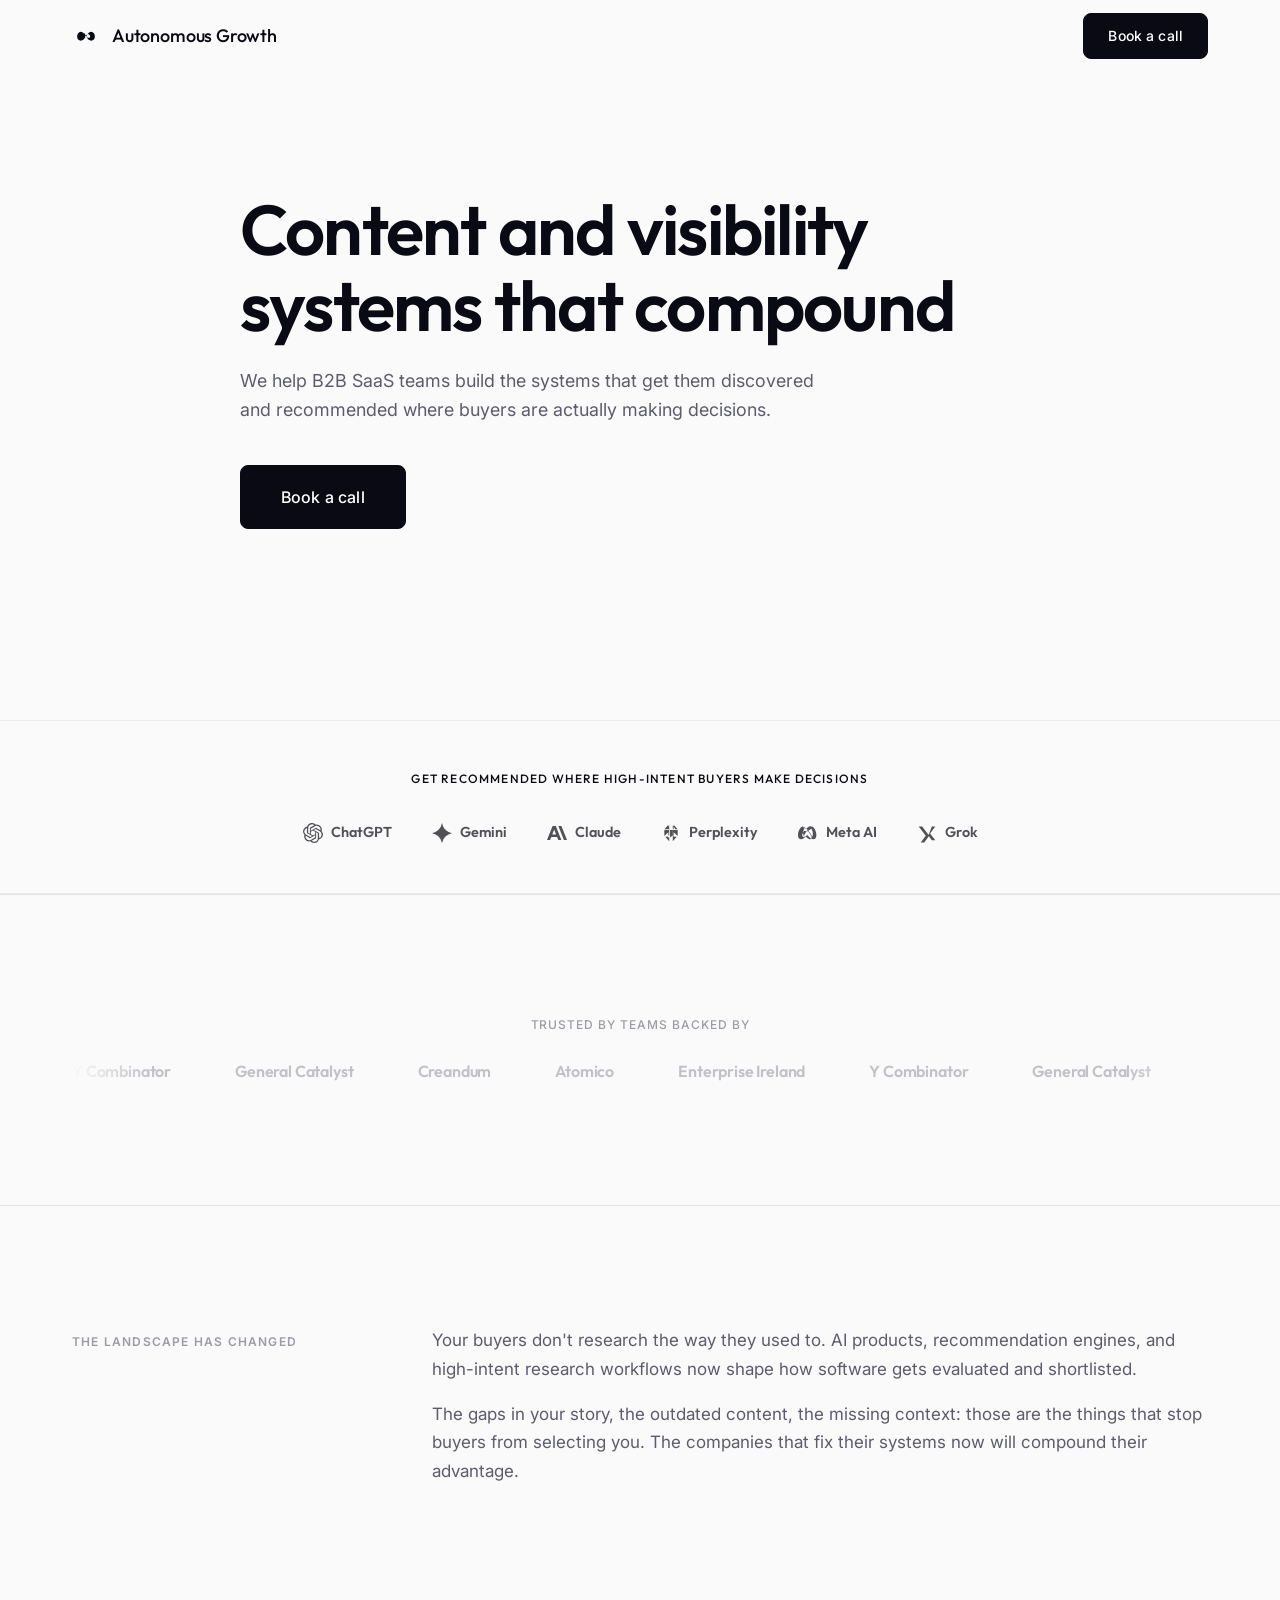
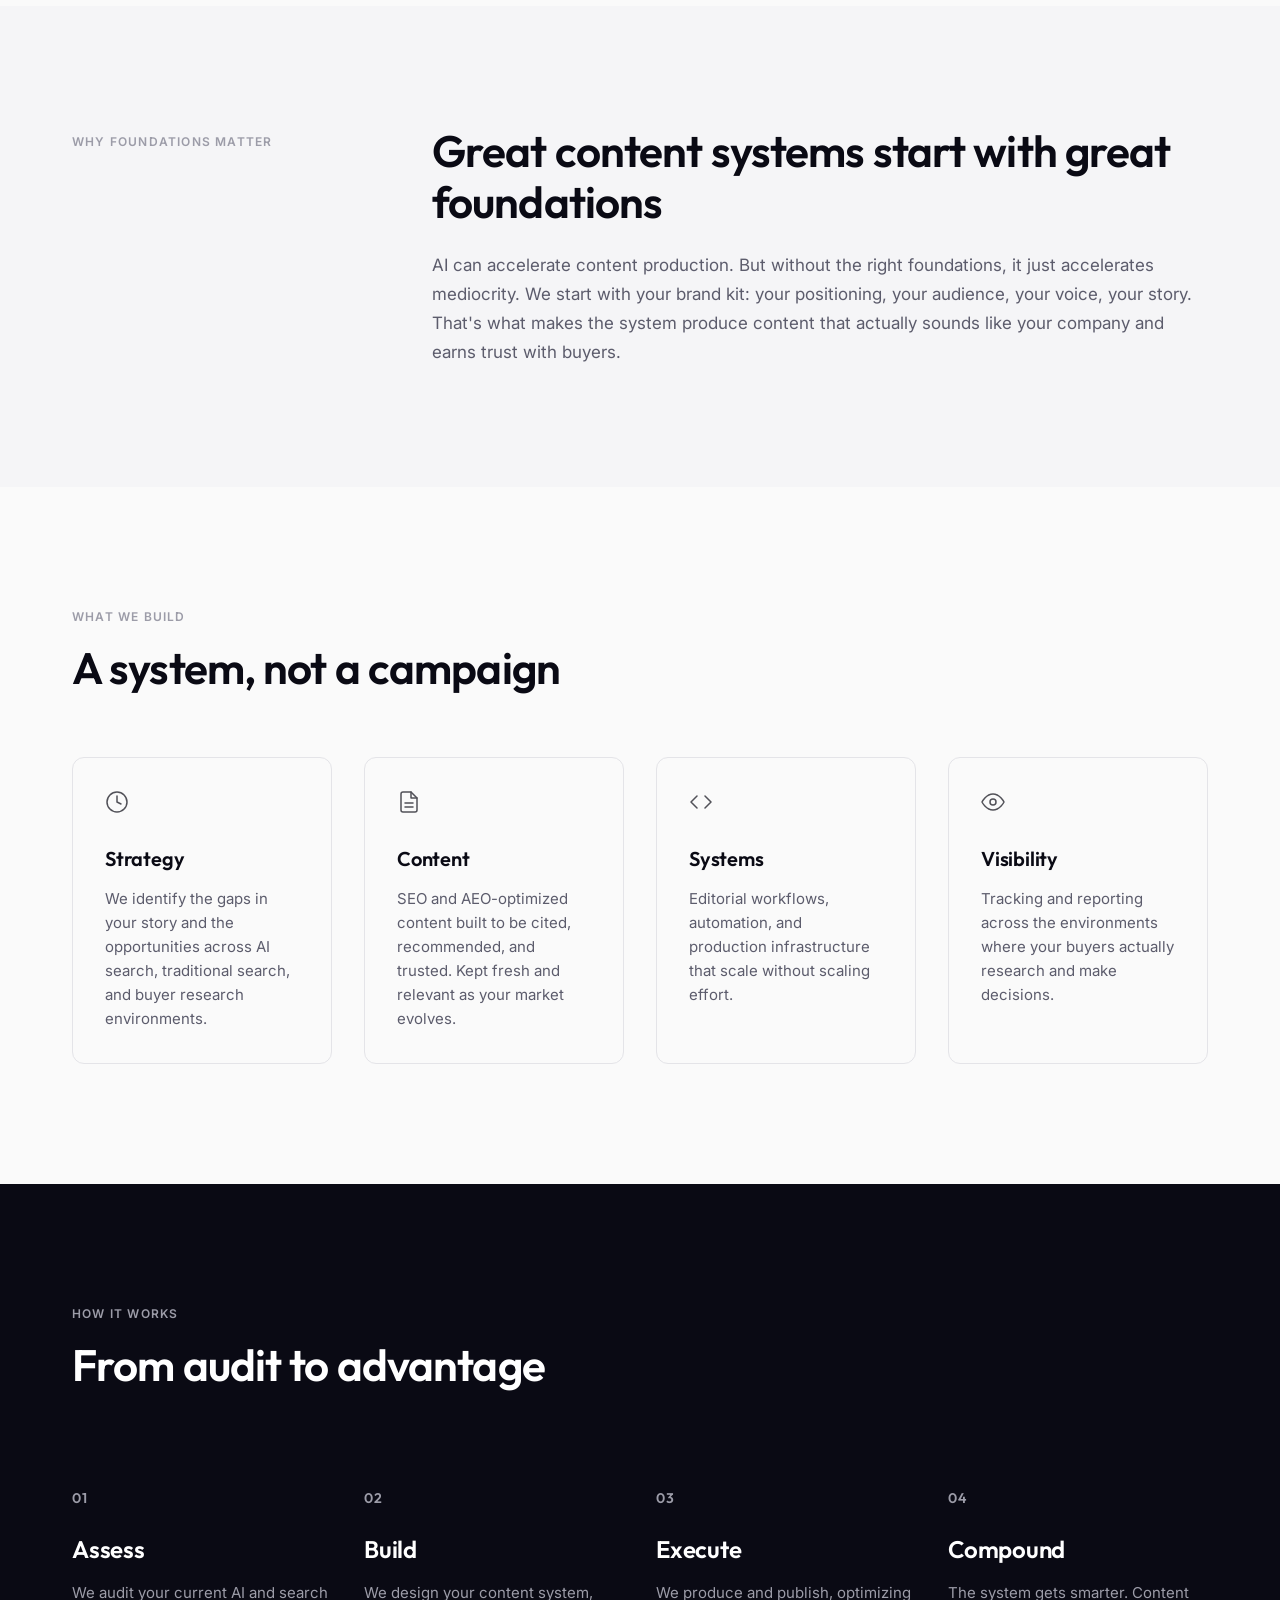
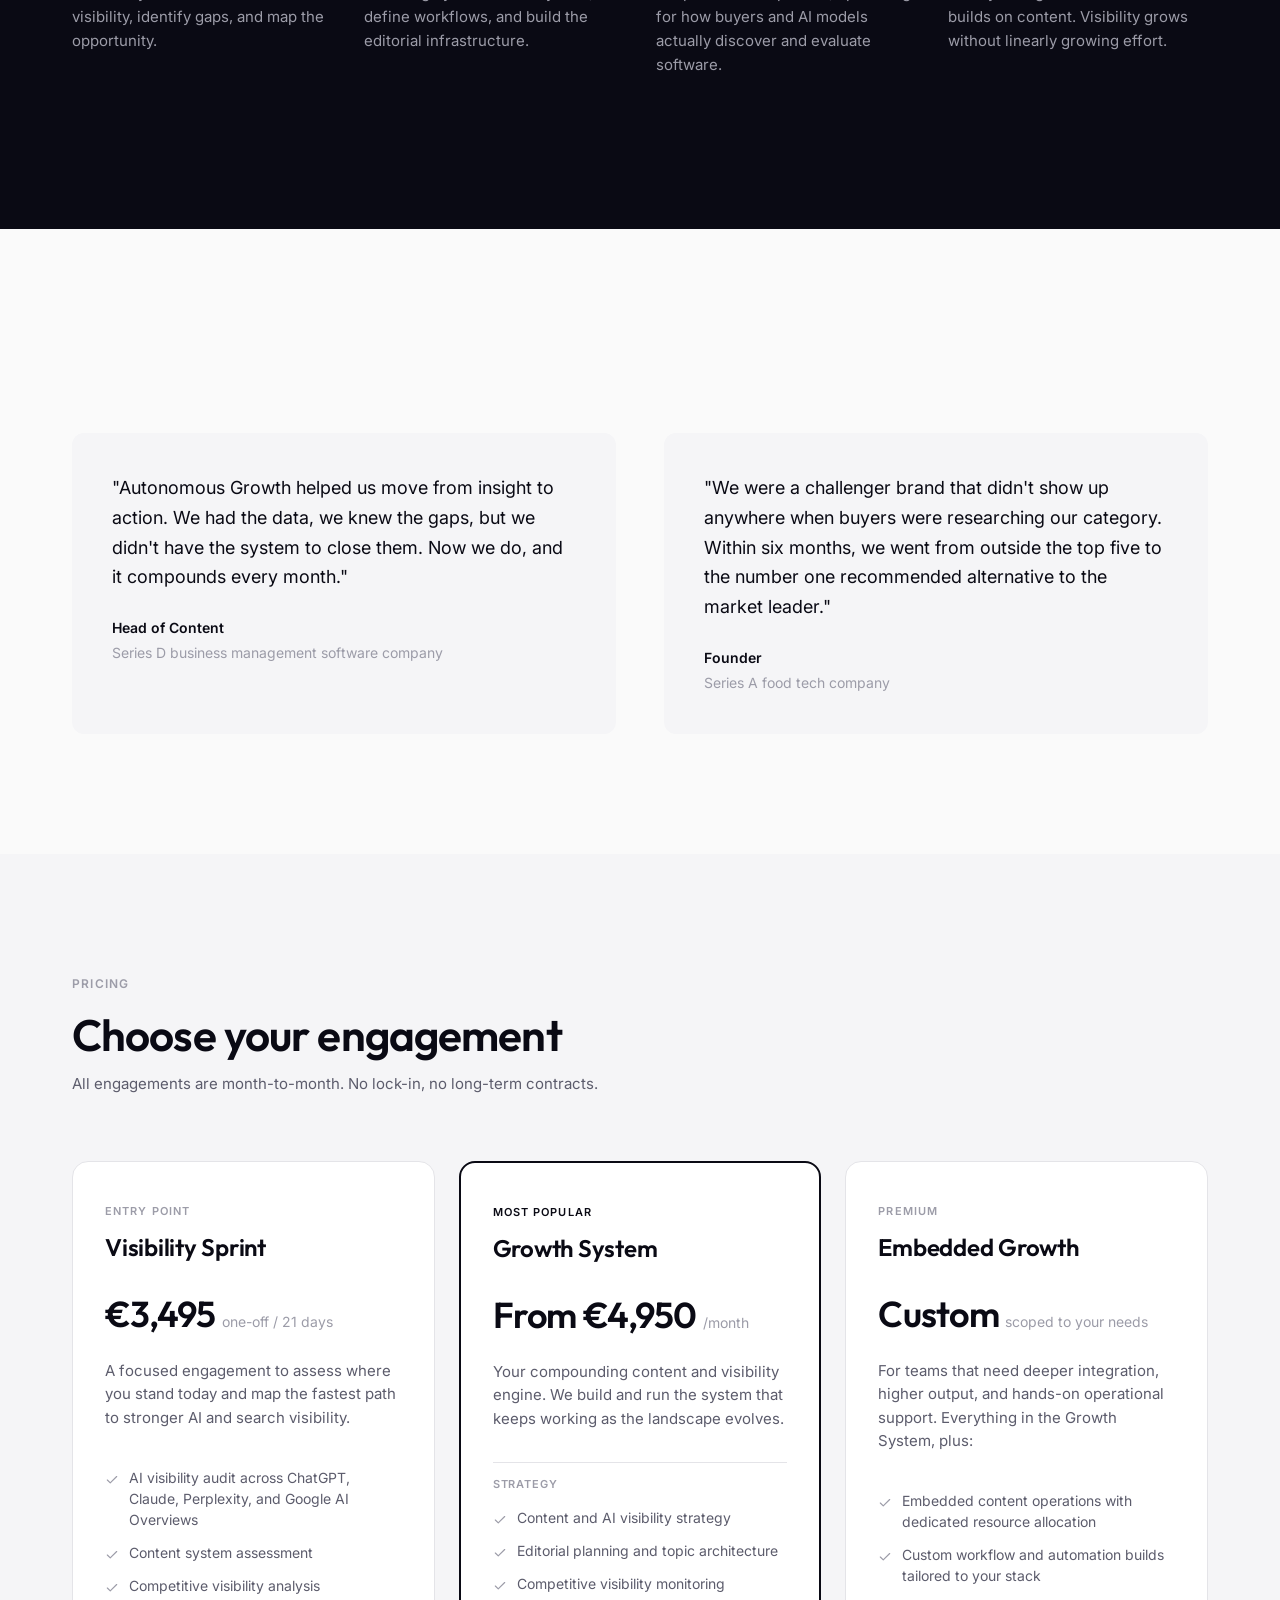
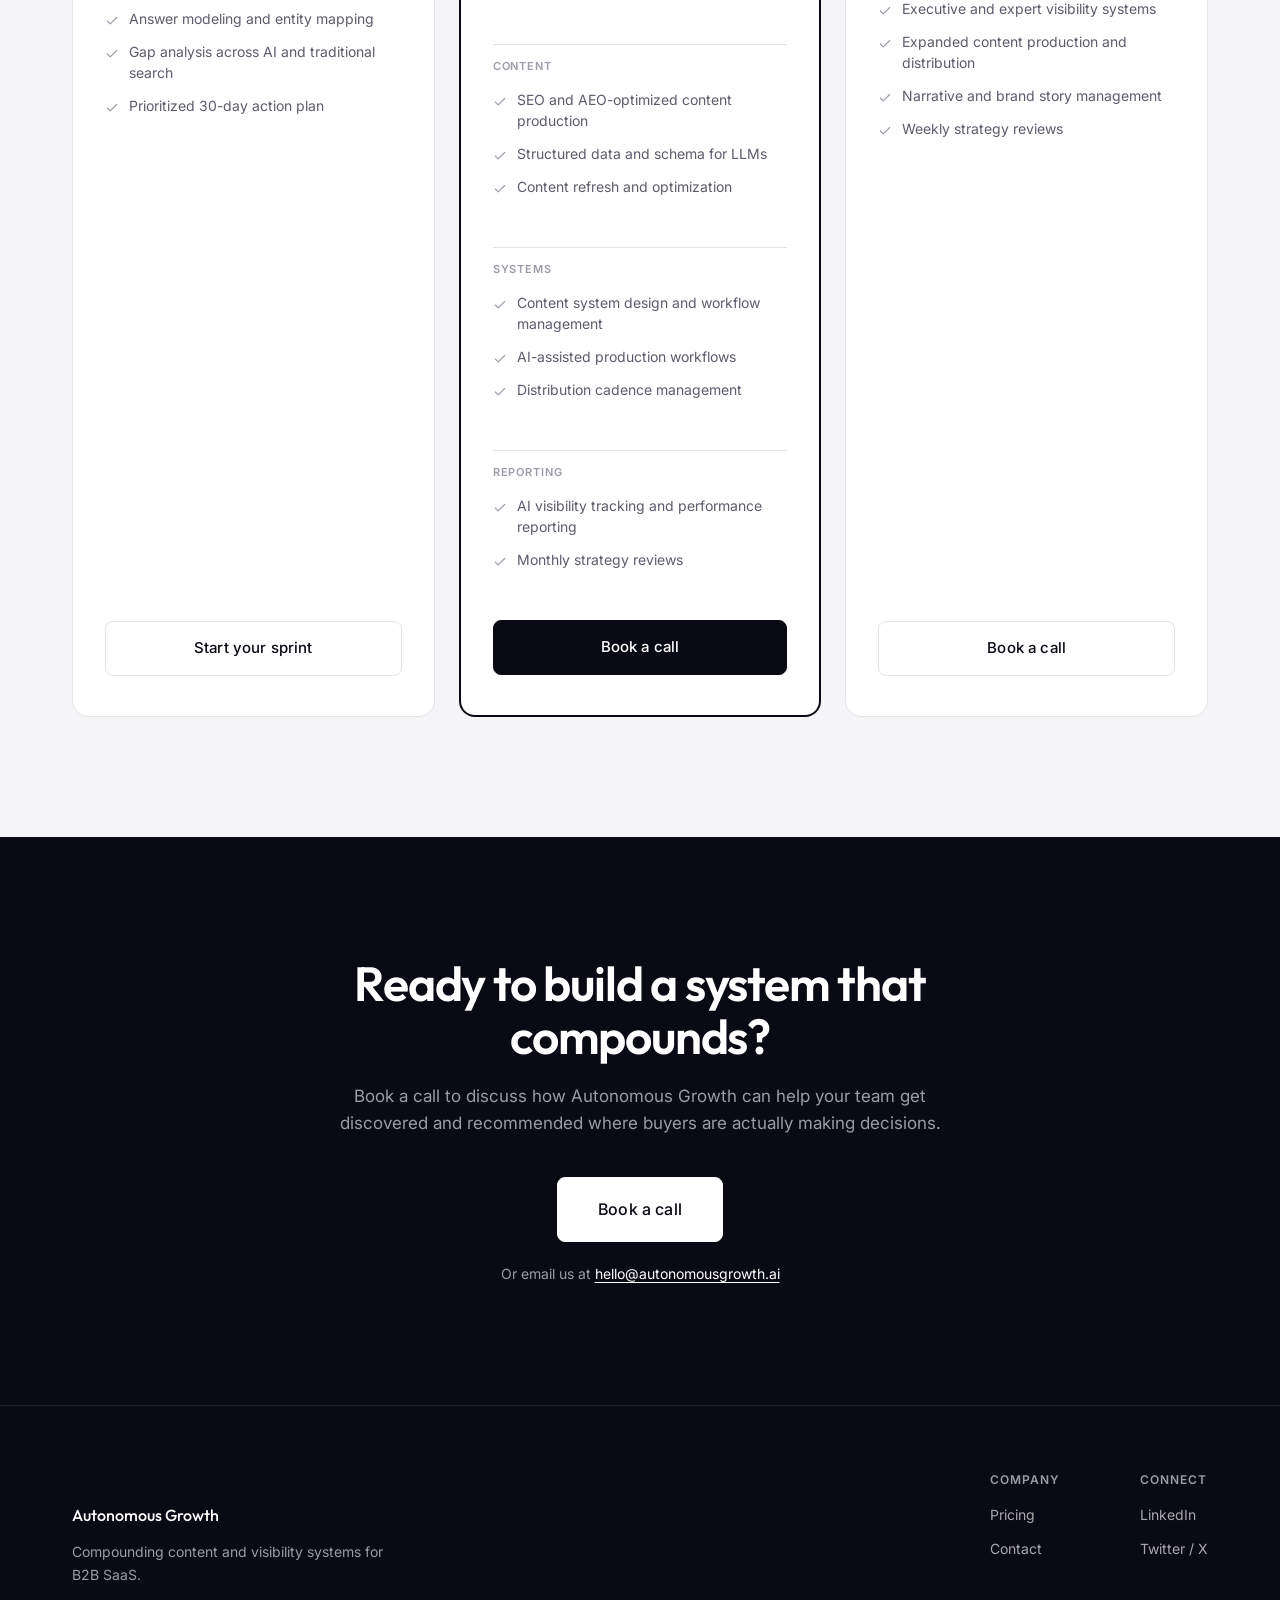
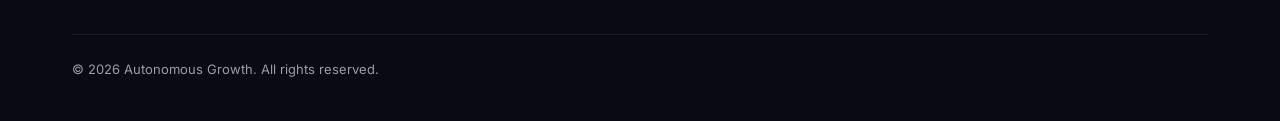
==== index.html @ d8bf5534 "Add AI platforms section with inline SVG icons" ====
<!DOCTYPE html>
<html lang="en">
<head>
  <meta charset="UTF-8">
  <meta name="viewport" content="width=device-width, initial-scale=1.0">
  <title>Autonomous Growth | Content and visibility systems for B2B SaaS</title>
  <meta name="description" content="We build compounding content and visibility systems that help B2B SaaS companies get discovered and recommended where buyers are actually making decisions.">
  <meta property="og:title" content="Autonomous Growth | Content and visibility systems for B2B SaaS">
  <meta property="og:description" content="Compounding content and visibility systems that help B2B SaaS companies get discovered and recommended where buyers are actually making decisions.">
  <meta property="og:type" content="website">
  <meta property="og:url" content="https://autonomousgrowth.ai">
  <meta property="og:image" content="https://autonomousgrowth.ai/og-image.png">
  <meta property="og:image:width" content="1200">
  <meta property="og:image:height" content="630">
  <meta name="twitter:card" content="summary_large_image">
  <meta name="twitter:title" content="Autonomous Growth | Content and visibility systems for B2B SaaS">
  <meta name="twitter:description" content="Compounding content and visibility systems that help B2B SaaS companies get discovered and recommended where buyers are actually making decisions.">
  <meta name="twitter:image" content="https://autonomousgrowth.ai/og-image.png">
  <link rel="icon" href="/favicon.ico" sizes="32x32">
  <link rel="icon" href="/favicon-32.png" type="image/png" sizes="32x32">
  <link rel="icon" href="/favicon.svg" type="image/svg+xml">
  <link rel="apple-touch-icon" href="/apple-touch-icon.png">
  <link rel="manifest" href="/site.webmanifest">
  <meta name="theme-color" content="#0a0a14">
  <link rel="preconnect" href="https://fonts.googleapis.com">
  <link rel="preconnect" href="https://fonts.gstatic.com" crossorigin>
  <link href="https://fonts.googleapis.com/css2?family=Inter:wght@300;400;500;600&family=Outfit:wght@400;500;600;700&display=swap" rel="stylesheet">
  <link rel="stylesheet" href="css/styles.css">
</head>
<body>

  <!-- NAV -->
  <nav class="nav" id="nav">
    <div class="nav-inner">
      <a href="#" class="nav-logo">
        <img src="assets/ag-monogram.svg" alt="AG" class="nav-logo-mark">
        <span class="nav-logo-text">Autonomous Growth</span>
      </a>
      <a href="#book-a-call" class="btn btn-sm">Book a call</a>
    </div>
  </nav>

  <!-- HERO -->
  <section class="section hero">
    <div class="container">
      <div class="hero-content">
        <h1 class="hero-headline">Content and visibility systems that compound</h1>
        <p class="hero-sub">We help B2B SaaS teams build the systems that get them discovered and recommended where buyers are actually making decisions.</p>
        <a href="#book-a-call" class="btn btn-lg">Book a call</a>
      </div>
    </div>
  </section>

  <!-- AI PLATFORMS -->
  <section class="section ai-platforms">
    <div class="container">
      <p class="ai-platforms-label">Get recommended where high-intent buyers make decisions</p>
      <div class="ai-platforms-grid">
        <div class="ai-platform-item">
          <svg class="ai-platform-icon" viewBox="0 0 24 24" fill="currentColor"><path d="M22.282 9.821a5.985 5.985 0 0 0-.516-4.91 6.046 6.046 0 0 0-6.51-2.9A6.065 6.065 0 0 0 4.981 4.18a5.985 5.985 0 0 0-3.998 2.9 6.046 6.046 0 0 0 .743 7.097 5.98 5.98 0 0 0 .51 4.911 6.051 6.051 0 0 0 6.515 2.9A5.985 5.985 0 0 0 13.26 24a6.056 6.056 0 0 0 5.772-4.206 5.99 5.99 0 0 0 3.997-2.9 6.056 6.056 0 0 0-.747-7.073zM13.26 22.43a4.476 4.476 0 0 1-2.876-1.04l.141-.081 4.779-2.758a.795.795 0 0 0 .392-.681v-6.737l2.02 1.168a.071.071 0 0 1 .038.052v5.583a4.504 4.504 0 0 1-4.494 4.494zM3.6 18.304a4.47 4.47 0 0 1-.535-3.014l.142.085 4.783 2.759a.771.771 0 0 0 .78 0l5.843-3.369v2.332a.08.08 0 0 1-.033.062L9.74 19.95a4.5 4.5 0 0 1-6.14-1.646zM2.34 7.896a4.485 4.485 0 0 1 2.366-1.973V11.6a.766.766 0 0 0 .388.676l5.815 3.355-2.02 1.168a.076.076 0 0 1-.071 0l-4.83-2.786A4.504 4.504 0 0 1 2.34 7.872zm16.597 3.855l-5.833-3.387L15.119 7.2a.076.076 0 0 1 .071 0l4.83 2.791a4.494 4.494 0 0 1-.676 8.105v-5.678a.79.79 0 0 0-.407-.667zm2.01-3.023l-.141-.085-4.774-2.782a.776.776 0 0 0-.785 0L9.409 9.23V6.897a.066.066 0 0 1 .028-.061l4.83-2.787a4.5 4.5 0 0 1 6.68 4.66zm-12.64 4.135l-2.02-1.164a.08.08 0 0 1-.038-.057V6.075a4.5 4.5 0 0 1 7.375-3.453l-.142.08L8.704 5.46a.795.795 0 0 0-.393.681zm1.097-2.365l2.602-1.5 2.607 1.5v2.999l-2.597 1.5-2.607-1.5z"/></svg>
          <span class="ai-platform-name">ChatGPT</span>
        </div>
        <div class="ai-platform-item">
          <svg class="ai-platform-icon" viewBox="0 0 24 24" fill="currentColor"><path d="M11.04 19.32Q12 24 12 24q.96-4.68 4.08-7.68 3.12-3.12 7.92-4.08-4.8-.96-7.92-4.08Q12.96 5.04 12 0q-.96 5.04-4.08 8.16-3.12 3.12-7.92 4.08 4.8.96 7.92 4.08 3.12 3 4.08 7.68Z"/></svg>
          <span class="ai-platform-name">Gemini</span>
        </div>
        <div class="ai-platform-item">
          <svg class="ai-platform-icon" viewBox="0 0 24 24" fill="currentColor"><path d="M17.3041 3.541h-3.6718l6.696 16.918H24Zm-10.6082 0L0 20.459h3.7442l1.3693-3.5527h7.0052l1.3693 3.5528h3.7442L10.5363 3.5409Zm-.3712 10.2232 2.2914-5.9456 2.2914 5.9456Z"/></svg>
          <span class="ai-platform-name">Claude</span>
        </div>
        <div class="ai-platform-item">
          <svg class="ai-platform-icon" viewBox="0 0 24 24" fill="currentColor"><path d="M8.854 2v5.5H4.089L8.854 2zm6.292 0v5.5h4.765L15.146 2zM14.146 2.974L17.17 7.5h-3.024V2.974zM9.854 2.974V7.5H6.83l3.024-4.526zM4 8.5h5.854V15h-1v-3.916L4 15.61V8.5zm6.854 0H14v6.49l-3.146 2.42V8.5zm4.146 0H20v7.11l-4.854-4.526V15h-1V8.5h.854zm4.854 1.27v4.84l-3.672-3.424L19.854 9.77zM4.146 9.77l3.672 1.416L4.146 14.61V9.77zm5.708 5.34V22l-4.765-5.5h3.148l1.617 1.242V15.11zm4.292-.242L15.763 16.5h3.148L14.146 22v-6.89l.854-.656L14.146 15V8.5z"/></svg>
          <span class="ai-platform-name">Perplexity</span>
        </div>
        <div class="ai-platform-item">
          <svg class="ai-platform-icon" viewBox="0 0 24 24" fill="currentColor"><path d="M6.915 4.03c-1.968 0-3.683 1.28-4.871 3.113C.704 9.208 0 11.883 0 14.449c0 .706.07 1.369.21 1.973a4.892 4.892 0 0 0 1.12 2.15c.55.586 1.3.928 2.196.928 1.27 0 2.372-.587 3.422-1.272 1.287-.837 2.614-2.055 4.06-3.722 1.446 1.667 2.773 2.885 4.06 3.722 1.05.685 2.152 1.272 3.422 1.272.897 0 1.647-.342 2.197-.929.56-.596.928-1.38 1.12-2.149.14-.604.21-1.267.21-1.973 0-2.566-.703-5.24-2.044-7.303C18.768 5.31 17.053 4.03 15.085 4.03c-1.27 0-2.371.587-3.422 1.272-.734.478-1.478 1.084-2.252 1.838a20.533 20.533 0 0 0-2.252-1.838C6.109 4.617 5.007 4.03 4.915 4.03h2zm0 1.56c.793 0 1.673.45 2.627 1.071.694.452 1.404 1.02 2.138 1.702a24.072 24.072 0 0 0-2.387 2.926c-1.07 1.565-1.86 3.043-2.26 4.278a7.357 7.357 0 0 1-.327-.653c-.35-.82-.552-1.69-.552-2.465 0-2.286.626-4.71 1.655-6.474.516-.885 1.106-1.385 1.106-1.385zm8.17 0s.59.5 1.106 1.385c1.029 1.764 1.655 4.188 1.655 6.474 0 .775-.202 1.645-.552 2.465a7.357 7.357 0 0 1-.327.653c-.4-1.235-1.19-2.713-2.26-4.278a24.072 24.072 0 0 0-2.387-2.926 15.13 15.13 0 0 1 2.138-1.702c.954-.62 1.834-1.071 2.627-1.071zM12 9.87a22.594 22.594 0 0 1 2.093 2.638c.957 1.4 1.657 2.726 2.005 3.772.18.543.273.98.273 1.269 0 1.202-.56 2.09-1.753 2.09-.594 0-1.236-.241-1.929-.657a12.92 12.92 0 0 1-1.953-1.487A12.92 12.92 0 0 1 8.783 16c-.693.416-1.335.657-1.929.657-1.193 0-1.753-.888-1.753-2.09 0-.289.093-.726.272-1.269.349-1.046 1.049-2.372 2.006-3.772A22.596 22.596 0 0 1 12 9.87z"/></svg>
          <span class="ai-platform-name">Meta AI</span>
        </div>
        <div class="ai-platform-item">
          <svg class="ai-platform-icon" viewBox="0 0 24 24" fill="currentColor"><path d="M2.04 4.055h4.147l6.872 9.14 1.575 2.106-6.034 8.1H4.46l6.022-8.081Zm15.78 0h4.14l-6.27 8.412L21.96 20.6h-4.15l-4.15-5.517Z"/></svg>
          <span class="ai-platform-name">Grok</span>
        </div>
      </div>
    </div>
  </section>

  <!-- TRUST STRIP -->
  <section class="section trust-strip">
    <div class="container">
      <p class="trust-label">Trusted by teams backed by</p>
      <div class="logo-scroll-wrapper">
        <div class="logo-scroll">
          <div class="logo-scroll-inner">
            <span class="trust-logo">Y Combinator</span>
            <span class="trust-logo">General Catalyst</span>
            <span class="trust-logo">Creandum</span>
            <span class="trust-logo">Atomico</span>
            <span class="trust-logo">Enterprise Ireland</span>
            <span class="trust-logo">Y Combinator</span>
            <span class="trust-logo">General Catalyst</span>
            <span class="trust-logo">Creandum</span>
            <span class="trust-logo">Atomico</span>
            <span class="trust-logo">Enterprise Ireland</span>
          </div>
        </div>
      </div>
    </div>
  </section>

  <!-- THE SHIFT -->
  <section class="section shift">
    <div class="container">
      <div class="section-grid">
        <div class="section-label-col">
          <span class="section-label">The landscape has changed</span>
        </div>
        <div class="section-content-col">
          <p class="body-text">Your buyers don't research the way they used to. AI products, recommendation engines, and high-intent research workflows now shape how software gets evaluated and shortlisted.</p>
          <p class="body-text">The gaps in your story, the outdated content, the missing context: those are the things that stop buyers from selecting you. The companies that fix their systems now will compound their advantage.</p>
        </div>
      </div>
    </div>
  </section>

  <!-- BRAND FOUNDATIONS -->
  <section class="section foundations">
    <div class="container">
      <div class="section-grid">
        <div class="section-label-col">
          <span class="section-label">Why foundations matter</span>
        </div>
        <div class="section-content-col">
          <h2 class="section-headline">Great content systems start with great foundations</h2>
          <p class="body-text">AI can accelerate content production. But without the right foundations, it just accelerates mediocrity. We start with your brand kit: your positioning, your audience, your voice, your story. That's what makes the system produce content that actually sounds like your company and earns trust with buyers.</p>
        </div>
      </div>
    </div>
  </section>

  <!-- WHAT WE BUILD -->
  <section class="section what-we-build">
    <div class="container">
      <div class="section-intro">
        <span class="section-label">What we build</span>
        <h2 class="section-headline">A system, not a campaign</h2>
      </div>
      <div class="cards-grid">
        <div class="card">
          <div class="card-icon">
            <svg width="24" height="24" viewBox="0 0 24 24" fill="none" stroke="currentColor" stroke-width="1.5" stroke-linecap="round" stroke-linejoin="round">
              <circle cx="12" cy="12" r="10"/><path d="M12 6v6l4 2"/>
            </svg>
          </div>
          <h3 class="card-title">Strategy</h3>
          <p class="card-text">We identify the gaps in your story and the opportunities across AI search, traditional search, and buyer research environments.</p>
        </div>
        <div class="card">
          <div class="card-icon">
            <svg width="24" height="24" viewBox="0 0 24 24" fill="none" stroke="currentColor" stroke-width="1.5" stroke-linecap="round" stroke-linejoin="round">
              <path d="M14 2H6a2 2 0 0 0-2 2v16a2 2 0 0 0 2 2h12a2 2 0 0 0 2-2V8z"/><polyline points="14 2 14 8 20 8"/><line x1="16" y1="13" x2="8" y2="13"/><line x1="16" y1="17" x2="8" y2="17"/>
            </svg>
          </div>
          <h3 class="card-title">Content</h3>
          <p class="card-text">SEO and AEO-optimized content built to be cited, recommended, and trusted. Kept fresh and relevant as your market evolves.</p>
        </div>
        <div class="card">
          <div class="card-icon">
            <svg width="24" height="24" viewBox="0 0 24 24" fill="none" stroke="currentColor" stroke-width="1.5" stroke-linecap="round" stroke-linejoin="round">
              <polyline points="16 18 22 12 16 6"/><polyline points="8 6 2 12 8 18"/>
            </svg>
          </div>
          <h3 class="card-title">Systems</h3>
          <p class="card-text">Editorial workflows, automation, and production infrastructure that scale without scaling effort.</p>
        </div>
        <div class="card">
          <div class="card-icon">
            <svg width="24" height="24" viewBox="0 0 24 24" fill="none" stroke="currentColor" stroke-width="1.5" stroke-linecap="round" stroke-linejoin="round">
              <path d="M1 12s4-8 11-8 11 8 11 8-4 8-11 8-11-8-11-8z"/><circle cx="12" cy="12" r="3"/>
            </svg>
          </div>
          <h3 class="card-title">Visibility</h3>
          <p class="card-text">Tracking and reporting across the environments where your buyers actually research and make decisions.</p>
        </div>
      </div>
    </div>
  </section>

  <!-- HOW IT WORKS -->
  <section class="section how-it-works">
    <div class="container">
      <div class="section-intro">
        <span class="section-label">How it works</span>
        <h2 class="section-headline">From audit to advantage</h2>
      </div>
      <div class="steps-grid">
        <div class="step">
          <div class="step-number">01</div>
          <h3 class="step-title">Assess</h3>
          <p class="step-text">We audit your current AI and search visibility, identify gaps, and map the opportunity.</p>
        </div>
        <div class="step">
          <div class="step-number">02</div>
          <h3 class="step-title">Build</h3>
          <p class="step-text">We design your content system, define workflows, and build the editorial infrastructure.</p>
        </div>
        <div class="step">
          <div class="step-number">03</div>
          <h3 class="step-title">Execute</h3>
          <p class="step-text">We produce and publish, optimizing for how buyers and AI models actually discover and evaluate software.</p>
        </div>
        <div class="step">
          <div class="step-number">04</div>
          <h3 class="step-title">Compound</h3>
          <p class="step-text">The system gets smarter. Content builds on content. Visibility grows without linearly growing effort.</p>
        </div>
      </div>
    </div>
  </section>

  <!-- TESTIMONIALS -->
  <section class="section testimonials">
    <div class="container">
      <div class="section-intro">
        <span class="section-label">What our partners say</span>
      </div>
      <div class="testimonials-grid">
        <blockquote class="testimonial">
          <p class="testimonial-text">"Autonomous Growth helped us move from insight to action. We had the data, we knew the gaps, but we didn't have the system to close them. Now we do, and it compounds every month."</p>
          <footer class="testimonial-attr">
            <span class="testimonial-role">Head of Content</span>
            <span class="testimonial-co">Series D business management software company</span>
          </footer>
        </blockquote>
        <blockquote class="testimonial">
          <p class="testimonial-text">"We were a challenger brand that didn't show up anywhere when buyers were researching our category. Within six months, we went from outside the top five to the number one recommended alternative to the market leader."</p>
          <footer class="testimonial-attr">
            <span class="testimonial-role">Founder</span>
            <span class="testimonial-co">Series A food tech company</span>
          </footer>
        </blockquote>
      </div>
    </div>
  </section>

  <!-- PRICING -->
  <section class="section pricing" id="pricing">
    <div class="container">
      <div class="section-intro">
        <span class="section-label">Pricing</span>
        <h2 class="section-headline">Choose your engagement</h2>
        <p class="pricing-terms">All engagements are month-to-month. No lock-in, no long-term contracts.</p>
      </div>
      <div class="pricing-grid">

        <!-- Visibility Sprint -->
        <div class="pricing-card">
          <div class="pricing-card-header">
            <span class="pricing-tier-label">Entry point</span>
            <h3 class="pricing-tier-name">Visibility Sprint</h3>
            <div class="pricing-price">
              <span class="pricing-amount">&euro;3,495</span>
              <span class="pricing-term">one-off / 21 days</span>
            </div>
            <p class="pricing-desc">A focused engagement to assess where you stand today and map the fastest path to stronger AI and search visibility.</p>
          </div>
          <ul class="pricing-features">
            <li>AI visibility audit across ChatGPT, Claude, Perplexity, and Google AI Overviews</li>
            <li>Content system assessment</li>
            <li>Competitive visibility analysis</li>
            <li>Answer modeling and entity mapping</li>
            <li>Gap analysis across AI and traditional search</li>
            <li>Prioritized 30-day action plan</li>
          </ul>
          <a href="#book-a-call" class="btn btn-outline">Start your sprint</a>
        </div>

        <!-- Growth System -->
        <div class="pricing-card pricing-card-featured">
          <div class="pricing-card-header">
            <span class="pricing-tier-label">Most popular</span>
            <h3 class="pricing-tier-name">Growth System</h3>
            <div class="pricing-price">
              <span class="pricing-amount">From &euro;4,950</span>
              <span class="pricing-term">/month</span>
            </div>
            <p class="pricing-desc">Your compounding content and visibility engine. We build and run the system that keeps working as the landscape evolves.</p>
          </div>
          <div class="pricing-feature-group">
            <span class="pricing-feature-group-label">Strategy</span>
            <ul class="pricing-features">
              <li>Content and AI visibility strategy</li>
              <li>Editorial planning and topic architecture</li>
              <li>Competitive visibility monitoring</li>
            </ul>
          </div>
          <div class="pricing-feature-group">
            <span class="pricing-feature-group-label">Content</span>
            <ul class="pricing-features">
              <li>SEO and AEO-optimized content production</li>
              <li>Structured data and schema for LLMs</li>
              <li>Content refresh and optimization</li>
            </ul>
          </div>
          <div class="pricing-feature-group">
            <span class="pricing-feature-group-label">Systems</span>
            <ul class="pricing-features">
              <li>Content system design and workflow management</li>
              <li>AI-assisted production workflows</li>
              <li>Distribution cadence management</li>
            </ul>
          </div>
          <div class="pricing-feature-group">
            <span class="pricing-feature-group-label">Reporting</span>
            <ul class="pricing-features">
              <li>AI visibility tracking and performance reporting</li>
              <li>Monthly strategy reviews</li>
            </ul>
          </div>
          <a href="#book-a-call" class="btn">Book a call</a>
        </div>

        <!-- Embedded Growth -->
        <div class="pricing-card">
          <div class="pricing-card-header">
            <span class="pricing-tier-label">Premium</span>
            <h3 class="pricing-tier-name">Embedded Growth</h3>
            <div class="pricing-price">
              <span class="pricing-amount">Custom</span>
              <span class="pricing-term">scoped to your needs</span>
            </div>
            <p class="pricing-desc">For teams that need deeper integration, higher output, and hands-on operational support. Everything in the Growth System, plus:</p>
          </div>
          <ul class="pricing-features">
            <li>Embedded content operations with dedicated resource allocation</li>
            <li>Custom workflow and automation builds tailored to your stack</li>
            <li>Executive and expert visibility systems</li>
            <li>Expanded content production and distribution</li>
            <li>Narrative and brand story management</li>
            <li>Weekly strategy reviews</li>
          </ul>
          <a href="#book-a-call" class="btn btn-outline">Book a call</a>
        </div>

      </div>
    </div>
  </section>

  <!-- FINAL CTA -->
  <section class="section final-cta" id="book-a-call">
    <div class="container">
      <div class="cta-content">
        <h2 class="cta-headline">Ready to build a system that compounds?</h2>
        <p class="cta-sub">Book a call to discuss how Autonomous Growth can help your team get discovered and recommended where buyers are actually making decisions.</p>
        <a href="#" class="btn btn-lg btn-light" id="cta-book-btn">Book a call</a>
        <p class="cta-note">Or email us at <a href="mailto:hello@autonomousgrowth.ai">hello@autonomousgrowth.ai</a></p>
      </div>
    </div>
  </section>

  <!-- FOOTER -->
  <footer class="footer">
    <div class="container">
      <div class="footer-grid">
        <div class="footer-brand">
          <img src="assets/ag-monogram.svg" alt="AG" class="footer-logo-mark">
          <span class="footer-logo-text">Autonomous Growth</span>
          <p class="footer-tagline">Compounding content and visibility systems for B2B SaaS.</p>
        </div>
        <div class="footer-links">
          <div class="footer-col">
            <span class="footer-col-label">Company</span>
            <a href="#pricing">Pricing</a>
            <a href="mailto:hello@autonomousgrowth.ai">Contact</a>
          </div>
          <div class="footer-col">
            <span class="footer-col-label">Connect</span>
            <a href="#" target="_blank" rel="noopener">LinkedIn</a>
            <a href="#" target="_blank" rel="noopener">Twitter / X</a>
          </div>
        </div>
      </div>
      <div class="footer-bottom">
        <p>&copy; 2026 Autonomous Growth. All rights reserved.</p>
      </div>
    </div>
  </footer>

  <script src="js/main.js"></script>
</body>
</html>
---- css/styles.css ----
/* ===================================================
   AUTONOMOUS GROWTH — v0 Site Styles
   Premium, restrained, software-adjacent, near-monochrome
   =================================================== */

/* --- RESET & BASE --- */
*, *::before, *::after {
  margin: 0;
  padding: 0;
  box-sizing: border-box;
}

:root {
  --ink: #0a0a14;
  --ink-soft: #1a1a2e;
  --mid: #5c5c6c;
  --muted: #9c9ca8;
  --border: #e4e4e8;
  --surface: #f5f5f7;
  --white: #fafafa;
  --pure-white: #ffffff;

  --font-display: 'Outfit', -apple-system, sans-serif;
  --font-body: 'Inter', -apple-system, sans-serif;

  --container: 1200px;
  --section-pad: 120px;
  --section-pad-mobile: 64px;
}

html {
  scroll-behavior: smooth;
  -webkit-font-smoothing: antialiased;
  -moz-osx-font-smoothing: grayscale;
}

body {
  font-family: var(--font-body);
  font-size: 17px;
  line-height: 1.65;
  color: var(--ink);
  background: var(--white);
}

a {
  color: inherit;
  text-decoration: none;
}

ul {
  list-style: none;
}

img {
  max-width: 100%;
  display: block;
}


/* --- CONTAINER --- */
.container {
  max-width: var(--container);
  margin: 0 auto;
  padding: 0 32px;
}


/* --- TYPOGRAPHY --- */
.hero-headline {
  font-family: var(--font-display);
  font-weight: 600;
  font-size: clamp(40px, 5.5vw, 72px);
  line-height: 1.08;
  letter-spacing: -0.025em;
  color: var(--ink);
  max-width: 800px;
}

.hero-sub {
  font-family: var(--font-body);
  font-weight: 400;
  font-size: clamp(17px, 1.4vw, 20px);
  line-height: 1.6;
  color: var(--mid);
  max-width: 580px;
  margin-top: 24px;
}

.section-label {
  font-family: var(--font-body);
  font-size: 12px;
  font-weight: 600;
  letter-spacing: 0.1em;
  text-transform: uppercase;
  color: var(--muted);
}

.section-headline {
  font-family: var(--font-display);
  font-weight: 600;
  font-size: clamp(28px, 3.5vw, 44px);
  line-height: 1.15;
  letter-spacing: -0.02em;
  color: var(--ink);
}

.body-text {
  font-size: 17px;
  line-height: 1.7;
  color: var(--mid);
}

.body-text + .body-text {
  margin-top: 16px;
}


/* --- BUTTONS --- */
.btn {
  display: inline-flex;
  align-items: center;
  justify-content: center;
  font-family: var(--font-body);
  font-size: 15px;
  font-weight: 500;
  padding: 14px 32px;
  border-radius: 8px;
  background: var(--ink);
  color: var(--pure-white);
  border: 1px solid var(--ink);
  cursor: pointer;
  transition: all 0.2s ease;
  letter-spacing: 0.01em;
}

.btn:hover {
  background: var(--ink-soft);
  border-color: var(--ink-soft);
}

.btn-lg {
  padding: 18px 40px;
  font-size: 16px;
}

.btn-sm {
  padding: 10px 24px;
  font-size: 14px;
}

.btn-outline {
  background: transparent;
  color: var(--ink);
  border: 1px solid var(--border);
}

.btn-outline:hover {
  background: var(--surface);
  border-color: var(--muted);
}

.btn-light {
  background: var(--pure-white);
  color: var(--ink);
  border-color: var(--pure-white);
}

.btn-light:hover {
  background: var(--surface);
  border-color: var(--surface);
}


/* --- NAV --- */
.nav {
  position: fixed;
  top: 0;
  left: 0;
  right: 0;
  z-index: 100;
  background: rgba(250, 250, 250, 0.85);
  backdrop-filter: blur(12px);
  -webkit-backdrop-filter: blur(12px);
  border-bottom: 1px solid transparent;
  transition: border-color 0.3s ease;
}

.nav.scrolled {
  border-bottom-color: var(--border);
}

.nav-inner {
  max-width: var(--container);
  margin: 0 auto;
  padding: 0 32px;
  height: 72px;
  display: flex;
  align-items: center;
  justify-content: space-between;
}

.nav-logo {
  display: flex;
  align-items: center;
  gap: 12px;
}

.nav-logo-mark {
  height: 28px;
  width: auto;
}

.nav-logo-text {
  font-family: var(--font-display);
  font-weight: 500;
  font-size: 18px;
  letter-spacing: -0.01em;
  color: var(--ink);
}


/* --- HERO --- */
.hero {
  padding-top: calc(72px + var(--section-pad));
  padding-bottom: var(--section-pad);
  min-height: 80vh;
  display: flex;
  align-items: center;
}

.hero-content {
  display: flex;
  flex-direction: column;
  gap: 0;
}

.hero .btn {
  margin-top: 40px;
  align-self: flex-start;
}


/* --- TRUST STRIP --- */
.trust-strip {
  padding: 48px 0;
  border-top: 1px solid var(--border);
  border-bottom: 1px solid var(--border);
  background: var(--white);
}

.trust-label {
  font-size: 12px;
  font-weight: 500;
  letter-spacing: 0.08em;
  text-transform: uppercase;
  color: var(--muted);
  text-align: center;
  margin-bottom: 24px;
}

.logo-scroll-wrapper {
  overflow: hidden;
  position: relative;
}

.logo-scroll-wrapper::before,
.logo-scroll-wrapper::after {
  content: '';
  position: absolute;
  top: 0;
  bottom: 0;
  width: 80px;
  z-index: 2;
  pointer-events: none;
}

.logo-scroll-wrapper::before {
  left: 0;
  background: linear-gradient(to right, var(--white), transparent);
}

.logo-scroll-wrapper::after {
  right: 0;
  background: linear-gradient(to left, var(--white), transparent);
}

.logo-scroll {
  overflow: hidden;
}

.logo-scroll-inner {
  display: flex;
  gap: 64px;
  animation: scroll-logos 20s linear infinite;
  width: max-content;
}

.trust-logo {
  font-family: var(--font-display);
  font-weight: 600;
  font-size: 16px;
  color: var(--muted);
  white-space: nowrap;
  opacity: 0.6;
  letter-spacing: -0.01em;
}

@keyframes scroll-logos {
  0% { transform: translateX(0); }
  100% { transform: translateX(-50%); }
}


/* --- SECTION LAYOUT --- */
.section {
  padding: var(--section-pad) 0;
}

.section-grid {
  display: grid;
  grid-template-columns: 280px 1fr;
  gap: 80px;
  align-items: start;
}

.section-intro {
  margin-bottom: 64px;
}

.section-intro .section-label {
  display: block;
  margin-bottom: 16px;
}

.section-content-col .section-headline {
  margin-bottom: 24px;
}


/* --- SHIFT SECTION --- */
.shift {
  background: var(--white);
}


/* --- FOUNDATIONS SECTION --- */
.foundations {
  background: var(--surface);
}


/* --- WHAT WE BUILD --- */
.what-we-build {
  background: var(--white);
}

.cards-grid {
  display: grid;
  grid-template-columns: repeat(4, 1fr);
  gap: 32px;
}

.card {
  padding: 32px;
  border: 1px solid var(--border);
  border-radius: 12px;
  transition: border-color 0.2s ease;
}

.card:hover {
  border-color: var(--muted);
}

.card-icon {
  color: var(--ink);
  margin-bottom: 20px;
  opacity: 0.7;
}

.card-title {
  font-family: var(--font-display);
  font-weight: 600;
  font-size: 20px;
  letter-spacing: -0.01em;
  margin-bottom: 12px;
}

.card-text {
  font-size: 15px;
  line-height: 1.6;
  color: var(--mid);
}


/* --- HOW IT WORKS --- */
.how-it-works {
  background: var(--ink);
  color: var(--pure-white);
}

.how-it-works .section-label {
  color: var(--muted);
}

.how-it-works .section-headline {
  color: var(--pure-white);
}

.steps-grid {
  display: grid;
  grid-template-columns: repeat(4, 1fr);
  gap: 32px;
}

.step {
  padding: 32px 0;
}

.step-number {
  font-family: var(--font-display);
  font-weight: 600;
  font-size: 14px;
  color: var(--muted);
  margin-bottom: 20px;
  letter-spacing: 0.05em;
}

.step-title {
  font-family: var(--font-display);
  font-weight: 600;
  font-size: 24px;
  letter-spacing: -0.01em;
  margin-bottom: 12px;
}

.step-text {
  font-size: 15px;
  line-height: 1.6;
  color: var(--muted);
}


/* --- TESTIMONIALS --- */
.testimonials {
  background: var(--white);
}

.testimonials-grid {
  display: grid;
  grid-template-columns: repeat(2, 1fr);
  gap: 48px;
}

.testimonial {
  padding: 40px;
  background: var(--surface);
  border-radius: 12px;
}

.testimonial-text {
  font-family: var(--font-body);
  font-size: 18px;
  line-height: 1.65;
  color: var(--ink);
  font-weight: 400;
  margin-bottom: 24px;
}

.testimonial-attr {
  display: flex;
  flex-direction: column;
  gap: 2px;
}

.testimonial-role {
  font-weight: 600;
  font-size: 14px;
  color: var(--ink);
}

.testimonial-co {
  font-size: 14px;
  color: var(--muted);
}


/* --- PRICING --- */
.pricing {
  background: var(--surface);
}

.pricing-terms {
  font-size: 15px;
  color: var(--mid);
  margin-top: 12px;
}

.pricing-grid {
  display: grid;
  grid-template-columns: repeat(3, 1fr);
  gap: 24px;
  align-items: stretch;
}

.pricing-card {
  background: var(--pure-white);
  border: 1px solid var(--border);
  border-radius: 16px;
  padding: 40px 32px;
  display: flex;
  flex-direction: column;
}

.pricing-card-featured {
  border-color: var(--ink);
  border-width: 2px;
  position: relative;
}

.pricing-card-header {
  margin-bottom: 32px;
}

.pricing-tier-label {
  font-size: 11px;
  font-weight: 600;
  letter-spacing: 0.1em;
  text-transform: uppercase;
  color: var(--muted);
  display: block;
  margin-bottom: 8px;
}

.pricing-card-featured .pricing-tier-label {
  color: var(--ink);
}

.pricing-tier-name {
  font-family: var(--font-display);
  font-weight: 600;
  font-size: 24px;
  letter-spacing: -0.01em;
  margin-bottom: 16px;
}

.pricing-price {
  display: flex;
  align-items: baseline;
  gap: 6px;
  margin-bottom: 16px;
}

.pricing-amount {
  font-family: var(--font-display);
  font-weight: 600;
  font-size: 36px;
  letter-spacing: -0.02em;
}

.pricing-term {
  font-size: 14px;
  color: var(--muted);
}

.pricing-desc {
  font-size: 15px;
  line-height: 1.55;
  color: var(--mid);
}

.pricing-feature-group {
  margin-bottom: 20px;
}

.pricing-feature-group-label {
  font-size: 11px;
  font-weight: 600;
  letter-spacing: 0.08em;
  text-transform: uppercase;
  color: var(--muted);
  display: block;
  margin-bottom: 8px;
  padding-top: 12px;
  border-top: 1px solid var(--border);
}

.pricing-features {
  margin-bottom: 24px;
}

.pricing-features li {
  font-size: 14px;
  line-height: 1.5;
  color: var(--mid);
  padding: 6px 0 6px 24px;
  position: relative;
}

.pricing-features li::before {
  content: '';
  position: absolute;
  left: 0;
  top: 12px;
  width: 14px;
  height: 14px;
  background-image: url("data:image/svg+xml,%3Csvg xmlns='http://www.w3.org/2000/svg' viewBox='0 0 24 24' fill='none' stroke='%239c9ca8' stroke-width='2' stroke-linecap='round' stroke-linejoin='round'%3E%3Cpolyline points='20 6 9 17 4 12'%3E%3C/polyline%3E%3C/svg%3E");
  background-size: contain;
  background-repeat: no-repeat;
}

.pricing-card .btn {
  margin-top: auto;
  width: 100%;
}


/* --- FINAL CTA --- */
.final-cta {
  background: var(--ink);
  padding: var(--section-pad) 0;
}

.cta-content {
  text-align: center;
  max-width: 640px;
  margin: 0 auto;
}

.cta-headline {
  font-family: var(--font-display);
  font-weight: 600;
  font-size: clamp(32px, 4vw, 48px);
  line-height: 1.1;
  letter-spacing: -0.025em;
  color: var(--pure-white);
  margin-bottom: 20px;
}

.cta-sub {
  font-size: 17px;
  line-height: 1.6;
  color: var(--muted);
  margin-bottom: 40px;
}

.cta-note {
  margin-top: 20px;
  font-size: 14px;
  color: var(--muted);
}

.cta-note a {
  color: var(--pure-white);
  text-decoration: underline;
  text-underline-offset: 3px;
}

.cta-note a:hover {
  opacity: 0.8;
}


/* --- FOOTER --- */
.footer {
  background: var(--ink);
  border-top: 1px solid rgba(255,255,255,0.08);
  padding: 64px 0 40px;
}

.footer-grid {
  display: flex;
  justify-content: space-between;
  align-items: start;
  gap: 64px;
}

.footer-brand {
  display: flex;
  flex-direction: column;
  gap: 8px;
}

.footer-logo-mark {
  height: 24px;
  width: auto;
}

.footer-logo-text {
  font-family: var(--font-display);
  font-weight: 500;
  font-size: 16px;
  color: var(--pure-white);
}

.footer-tagline {
  font-size: 14px;
  color: var(--muted);
  margin-top: 4px;
  max-width: 320px;
}

.footer-links {
  display: flex;
  gap: 80px;
}

.footer-col {
  display: flex;
  flex-direction: column;
  gap: 10px;
}

.footer-col-label {
  font-size: 12px;
  font-weight: 600;
  letter-spacing: 0.08em;
  text-transform: uppercase;
  color: var(--muted);
  margin-bottom: 4px;
}

.footer-col a {
  font-size: 14px;
  color: rgba(255,255,255,0.65);
  transition: color 0.2s ease;
}

.footer-col a:hover {
  color: var(--pure-white);
}

.footer-bottom {
  margin-top: 48px;
  padding-top: 24px;
  border-top: 1px solid rgba(255,255,255,0.08);
}

.footer-bottom p {
  font-size: 13px;
  color: var(--muted);
}


/* --- RESPONSIVE --- */
@media (max-width: 1024px) {
  :root {
    --section-pad: 80px;
  }

  .cards-grid,
  .steps-grid {
    grid-template-columns: repeat(2, 1fr);
  }

  .pricing-grid {
    grid-template-columns: 1fr;
    max-width: 480px;
  }

  .section-grid {
    grid-template-columns: 1fr;
    gap: 32px;
  }
}

@media (max-width: 768px) {
  :root {
    --section-pad: 64px;
  }

  .container {
    padding: 0 20px;
  }

  .nav-inner {
    padding: 0 20px;
  }

  .nav-logo-text {
    display: none;
  }

  .hero {
    min-height: auto;
    padding-top: calc(72px + 48px);
  }

  .hero-headline {
    font-size: 36px;
  }

  .cards-grid,
  .steps-grid {
    grid-template-columns: 1fr;
  }

  .testimonials-grid {
    grid-template-columns: 1fr;
  }

  .footer-grid {
    flex-direction: column;
    gap: 40px;
  }

  .footer-links {
    gap: 48px;
  }

  .logo-scroll-inner {
    gap: 40px;
  }

  .trust-logo {
    font-size: 14px;
  }
}


/* AI Platforms Section */
.ai-platforms {
  padding: 3rem 0;
  border-top: 1px solid rgba(0, 0, 0, 0.06);
  border-bottom: 1px solid rgba(0, 0, 0, 0.06);
}

.ai-platforms-label {
  font-family: var(--font-display);
  font-size: 0.75rem;
  font-weight: 500;
  text-transform: uppercase;
  letter-spacing: 0.1em;
  color: var(--ink-light);
  text-align: center;
  margin-bottom: 2rem;
}

.ai-platforms-grid {
  display: flex;
  justify-content: center;
  align-items: center;
  flex-wrap: wrap;
  gap: 2.5rem;
}

.ai-platform-item {
  display: flex;
  align-items: center;
  gap: 0.5rem;
}

.ai-platform-icon {
  width: 20px;
  height: 20px;
  opacity: 0.7;
}

.ai-platform-name {
  font-family: var(--font-display);
  font-size: 0.9rem;
  font-weight: 600;
  color: var(--ink);
  opacity: 0.7;
}

@media (max-width: 768px) {
  .ai-platforms-grid {
    gap: 1.5rem;
  }
}
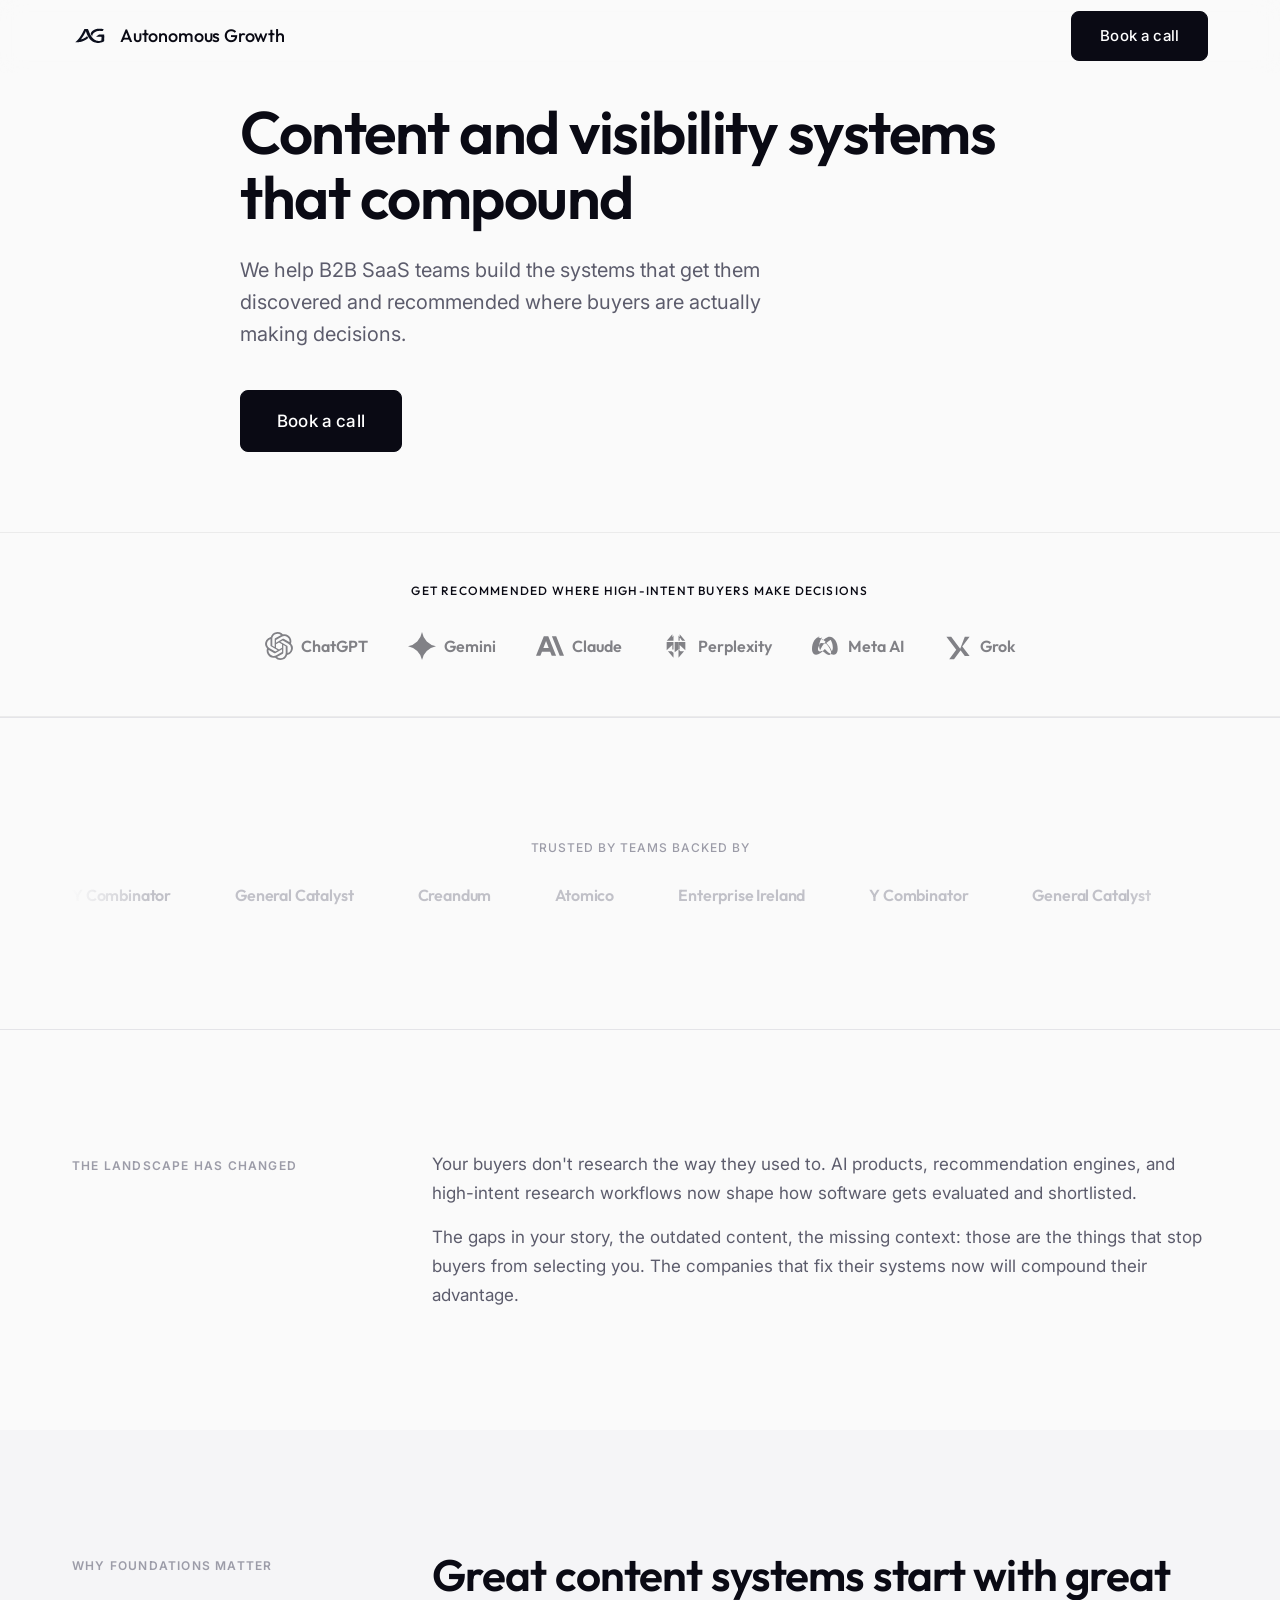
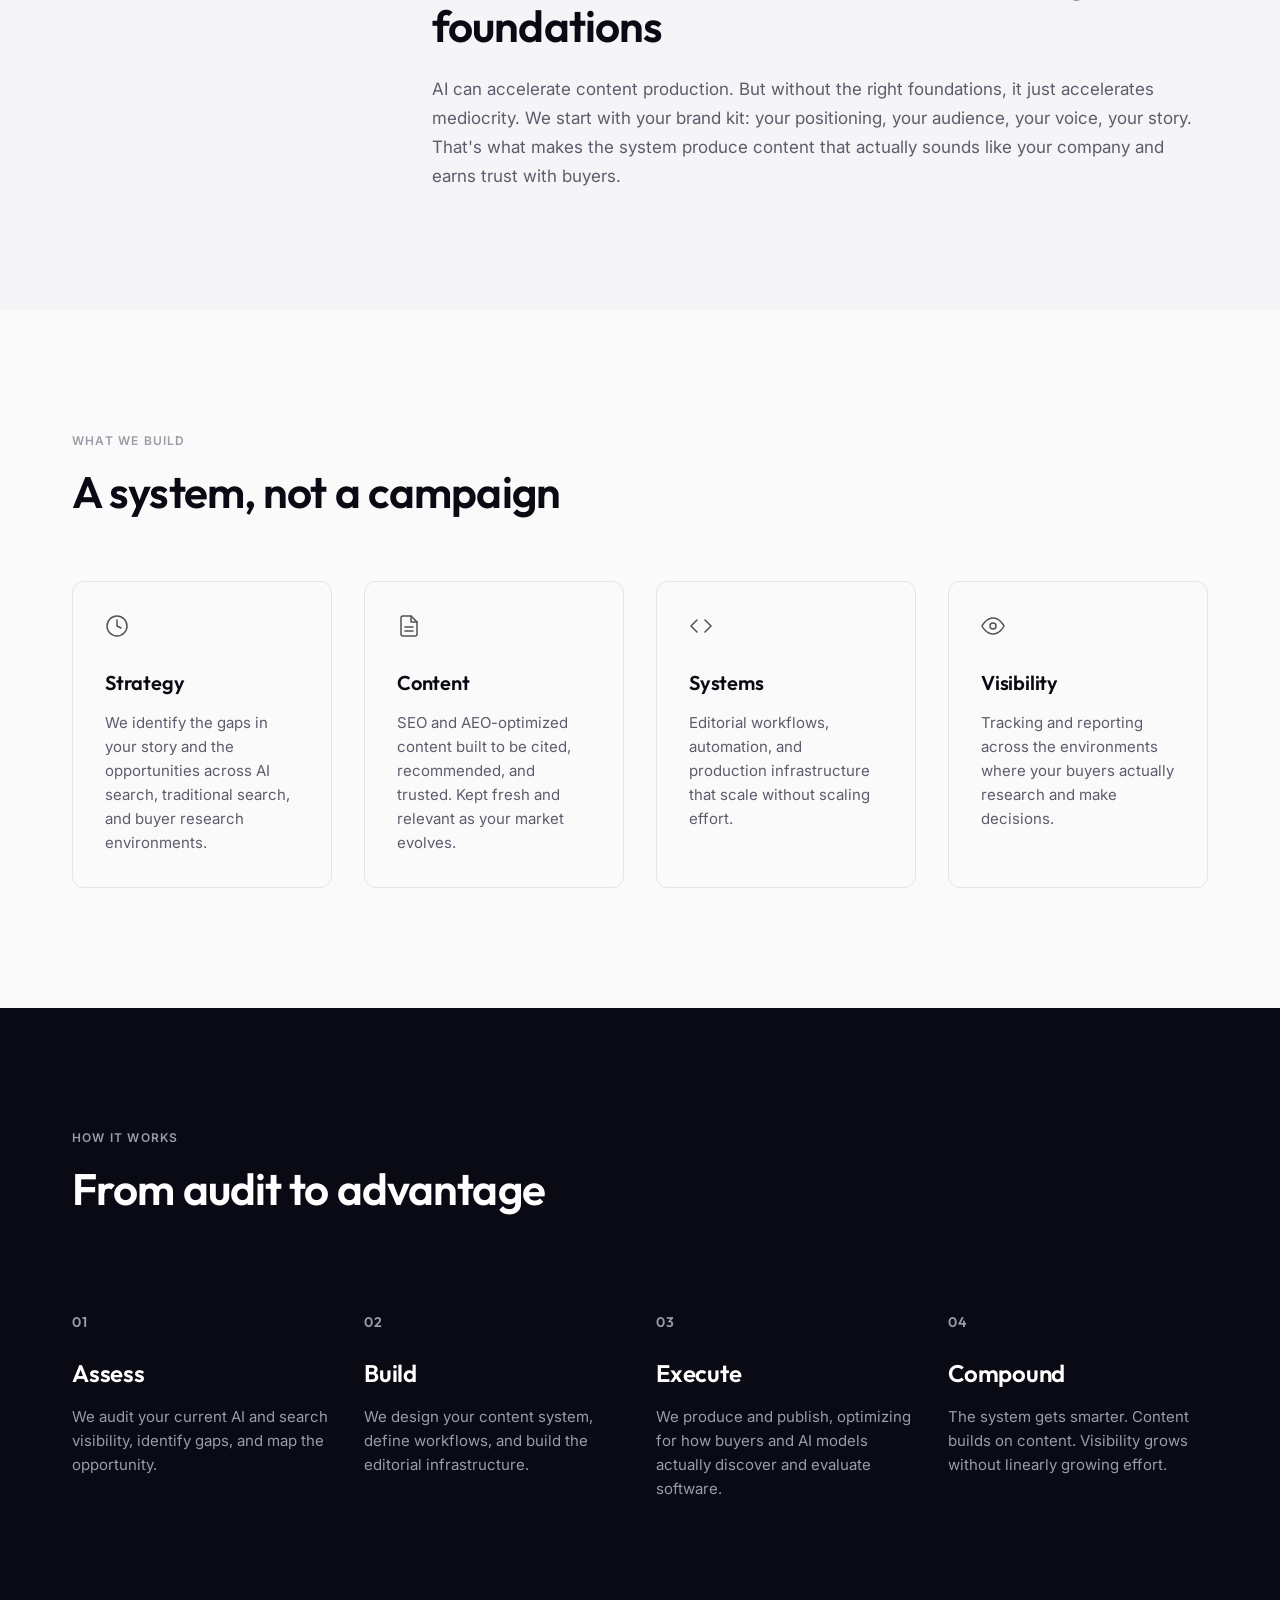
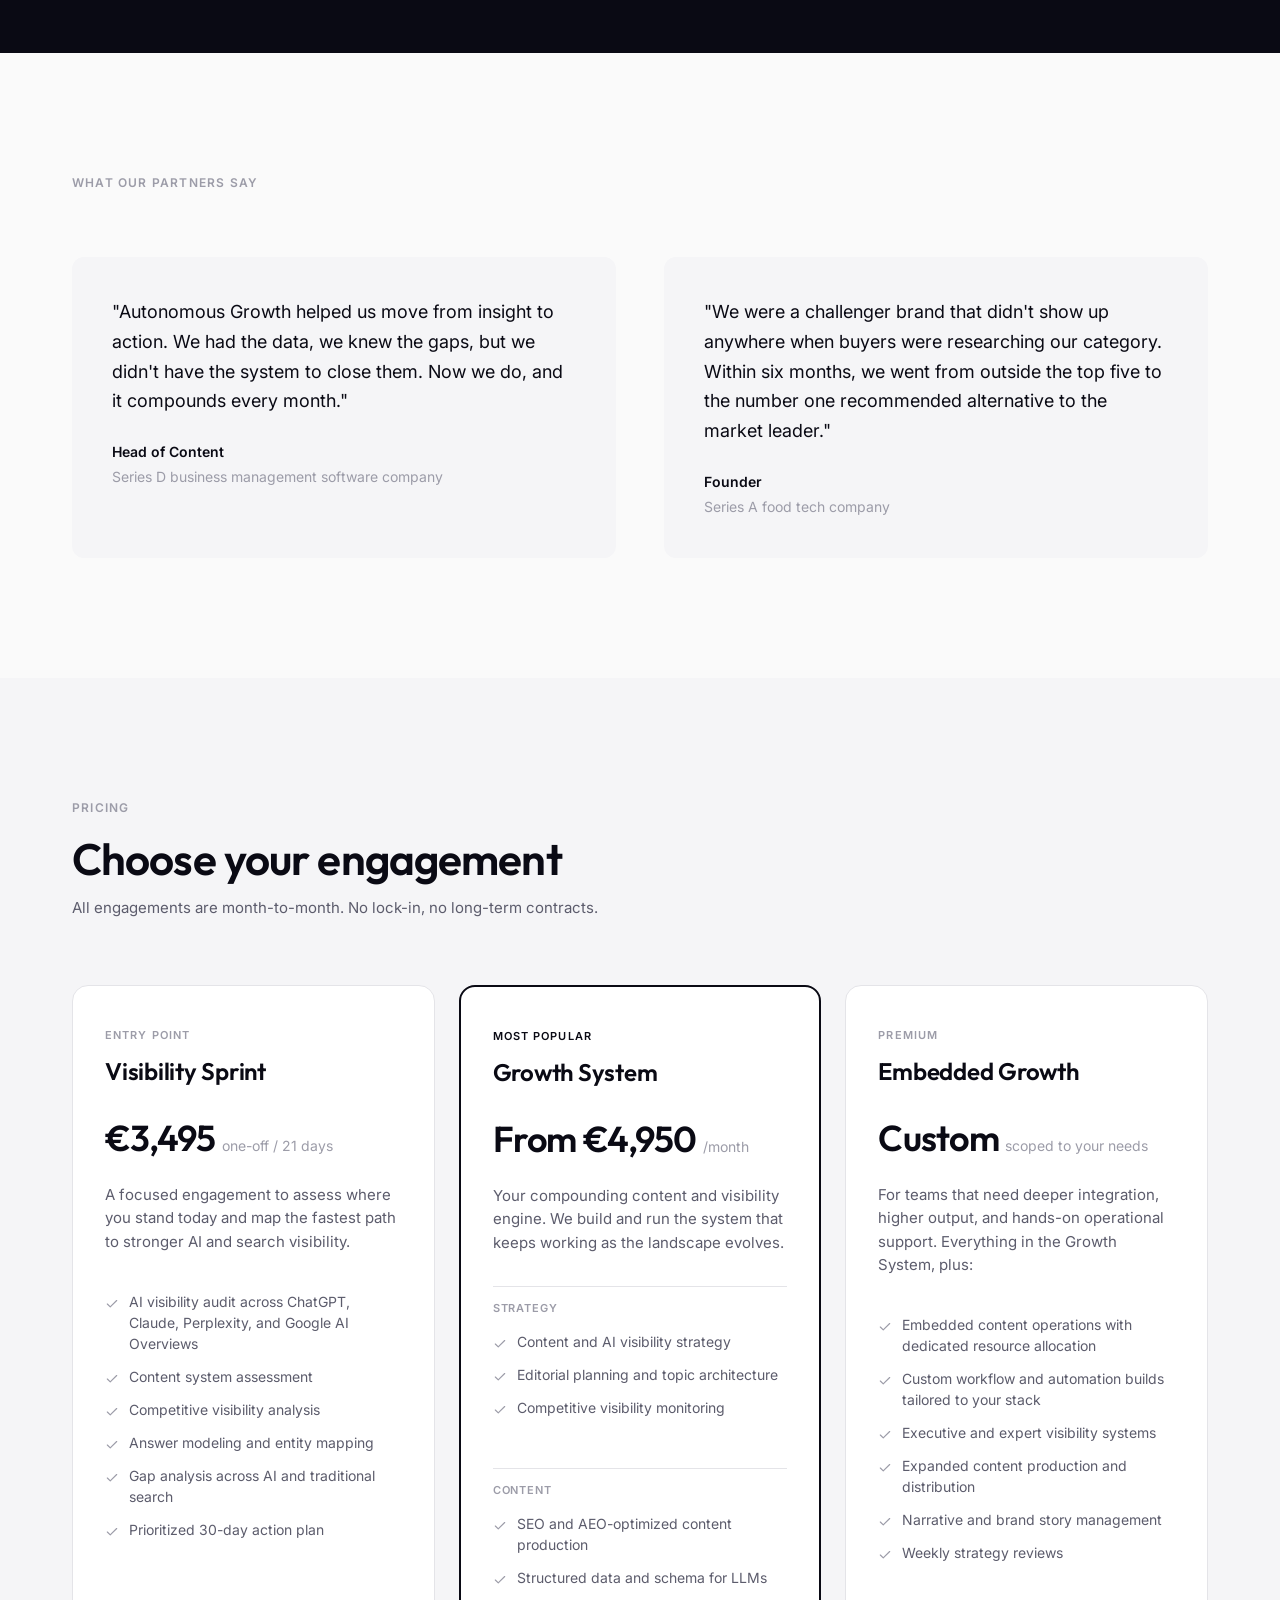
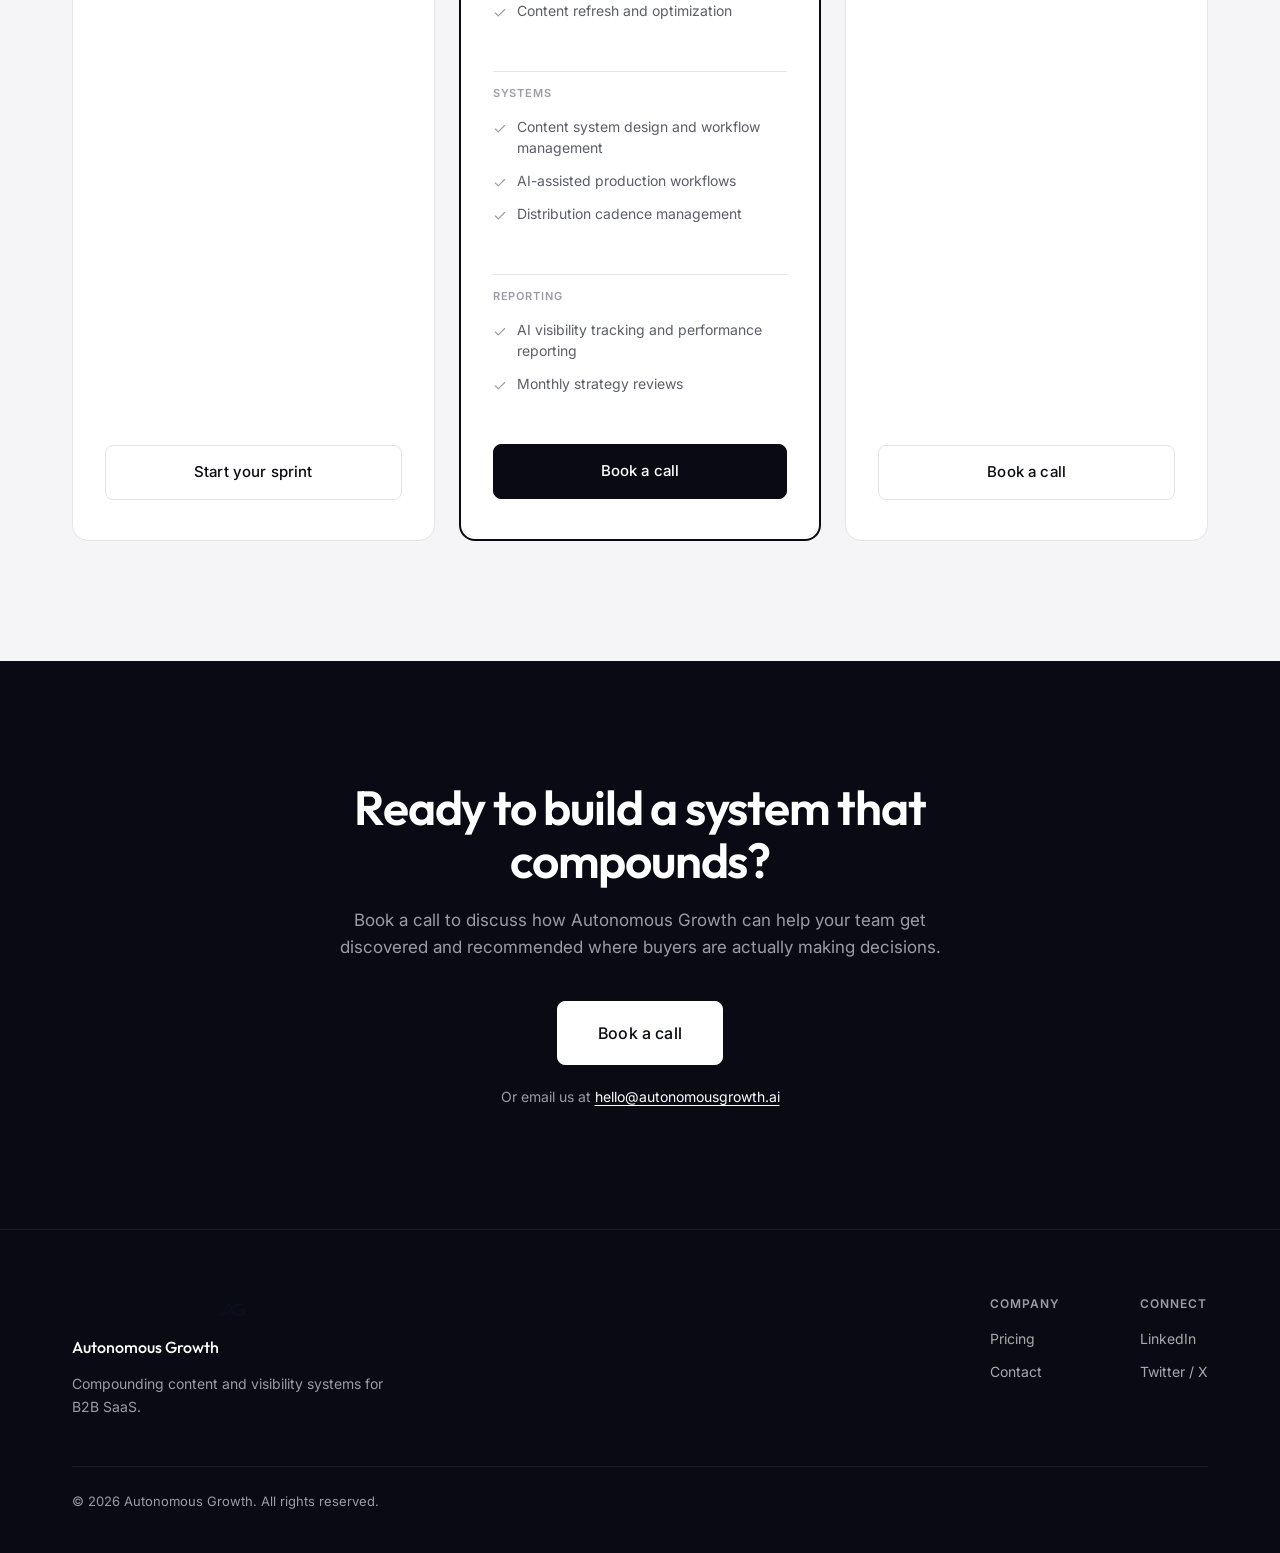
==== commit 9bb75622: "Scale up nav, hero, AI platforms, and footer sizing" ====
--- a/index.html
+++ b/index.html
@@ -26,6 +26,22 @@
   <link rel="preconnect" href="https://fonts.gstatic.com" crossorigin>
   <link href="https://fonts.googleapis.com/css2?family=Inter:wght@300;400;500;600&family=Outfit:wght@400;500;600;700&display=swap" rel="stylesheet">
   <link rel="stylesheet" href="css/styles.css">
+
+<style>
+    /* Size overrides - best practice scaling */
+    .nav-logo-text { font-size: 1.125rem !important; }
+    .hero { padding-top: 100px !important; padding-bottom: 80px !important; min-height: auto !important; }
+    .hero h1, .hero-headline { font-size: 3.75rem !important; line-height: 1.08 !important; letter-spacing: -0.025em !important; }
+    .hero p, .hero-subtext { font-size: 1.25rem !important; line-height: 1.6 !important; max-width: 540px !important; }
+    .hero .btn, .hero .btn-primary, .hero .cta-button { font-size: 1.0625rem !important; padding: 16px 36px !important; }
+    .nav .btn, .nav .btn-primary, .nav .cta-button, nav .btn, nav .btn-primary { font-size: 0.9375rem !important; padding: 12px 28px !important; }
+    .ai-platforms { padding: 48px 0 56px !important; }
+    @media (max-width: 768px) {
+        .hero h1, .hero-headline { font-size: 2.5rem !important; line-height: 1.12 !important; }
+        .hero p, .hero-subtext { font-size: 1.125rem !important; }
+        .hero { padding-top: 60px !important; padding-bottom: 60px !important; }
+    }
+</style>
 </head>
 <body>
 
--- a/css/styles.css
+++ b/css/styles.css
@@ -206,7 +206,7 @@
 }
 
 .nav-logo-mark {
-  height: 28px;
+  height: 36px;
   width: auto;
 }
 
@@ -681,7 +681,7 @@
 }
 
 .footer-logo-mark {
-  height: 24px;
+  height: 32px;
   width: auto;
 }
 
@@ -850,17 +850,17 @@
 }
 
 .ai-platform-icon {
-  width: 20px;
-  height: 20px;
-  opacity: 0.7;
+  width: 28px;
+  height: 28px;
+  opacity: 0.5;
 }
 
 .ai-platform-name {
   font-family: var(--font-display);
-  font-size: 0.9rem;
-  font-weight: 600;
-  color: var(--ink);
-  opacity: 0.7;
+  font-size: 1rem;
+  font-weight: 600;
+  color: var(--ink);
+  opacity: 0.5;
 }
 
 @media (max-width: 768px) {
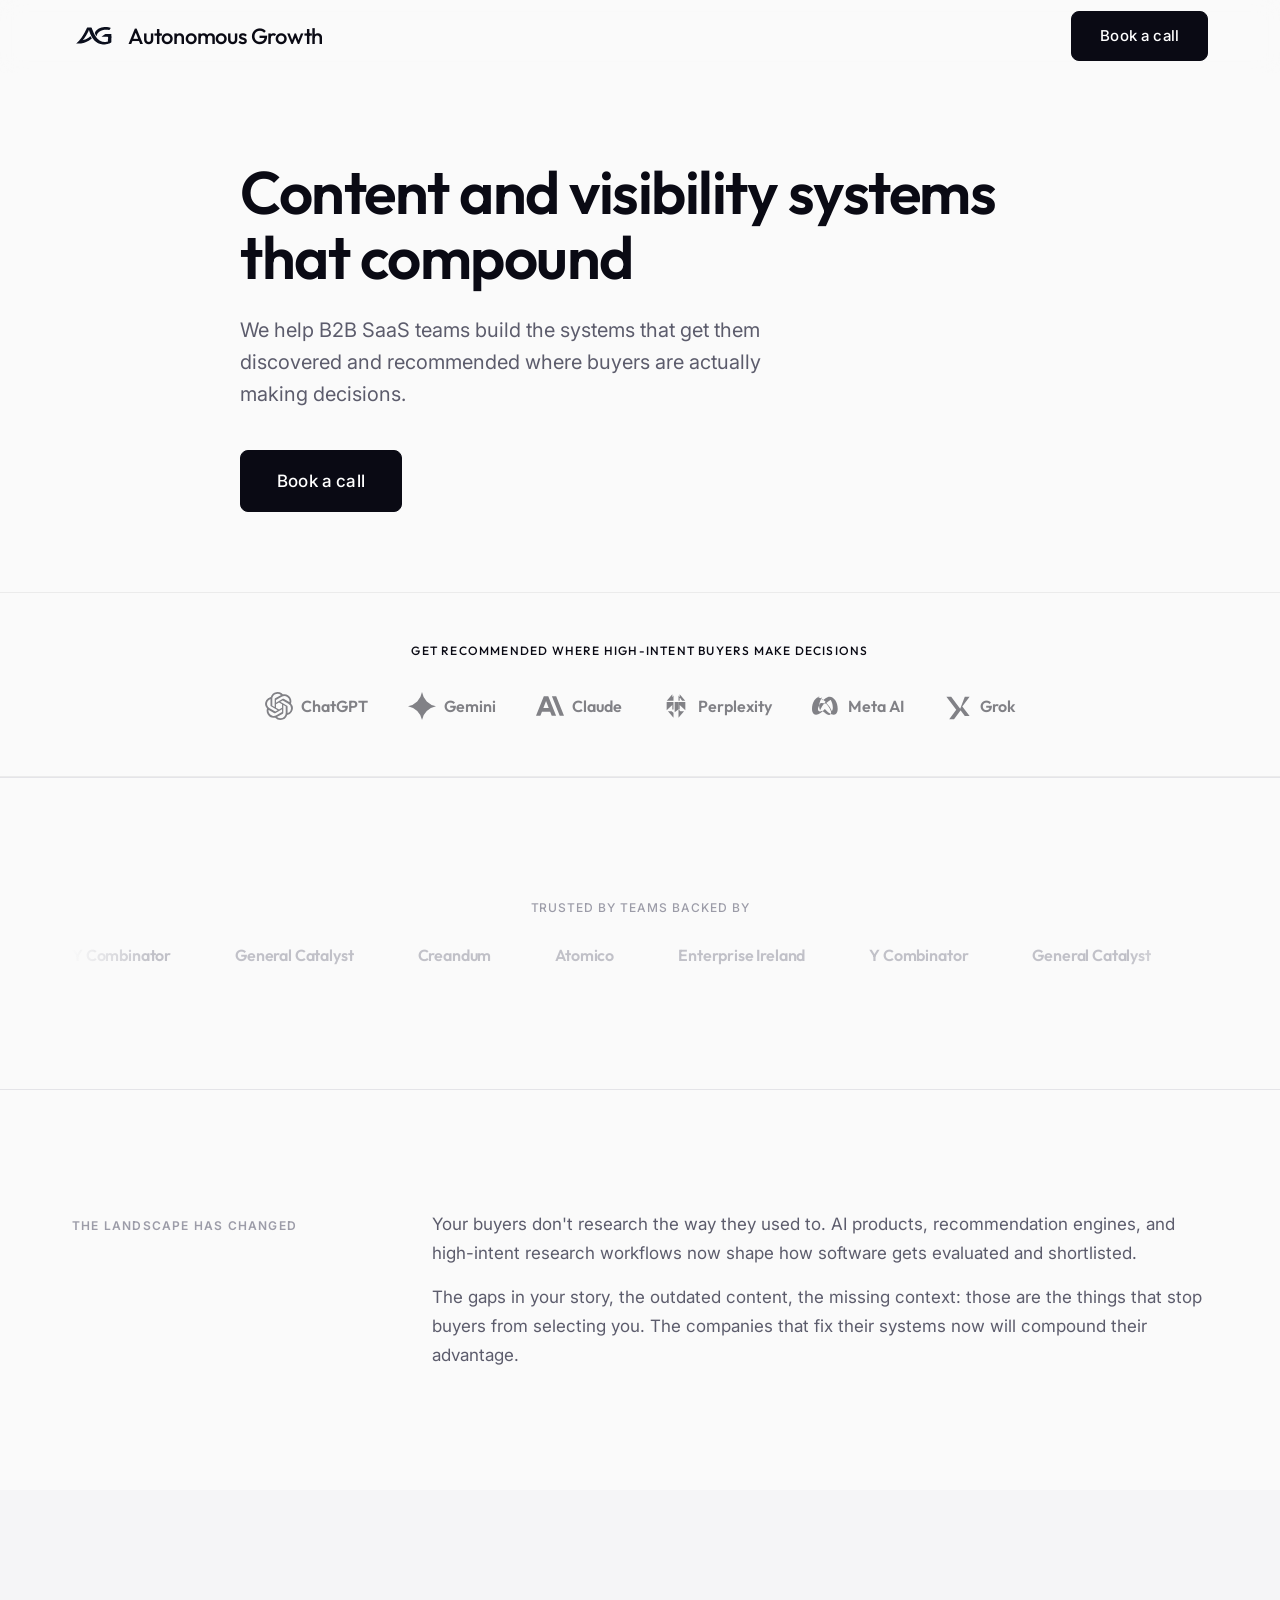
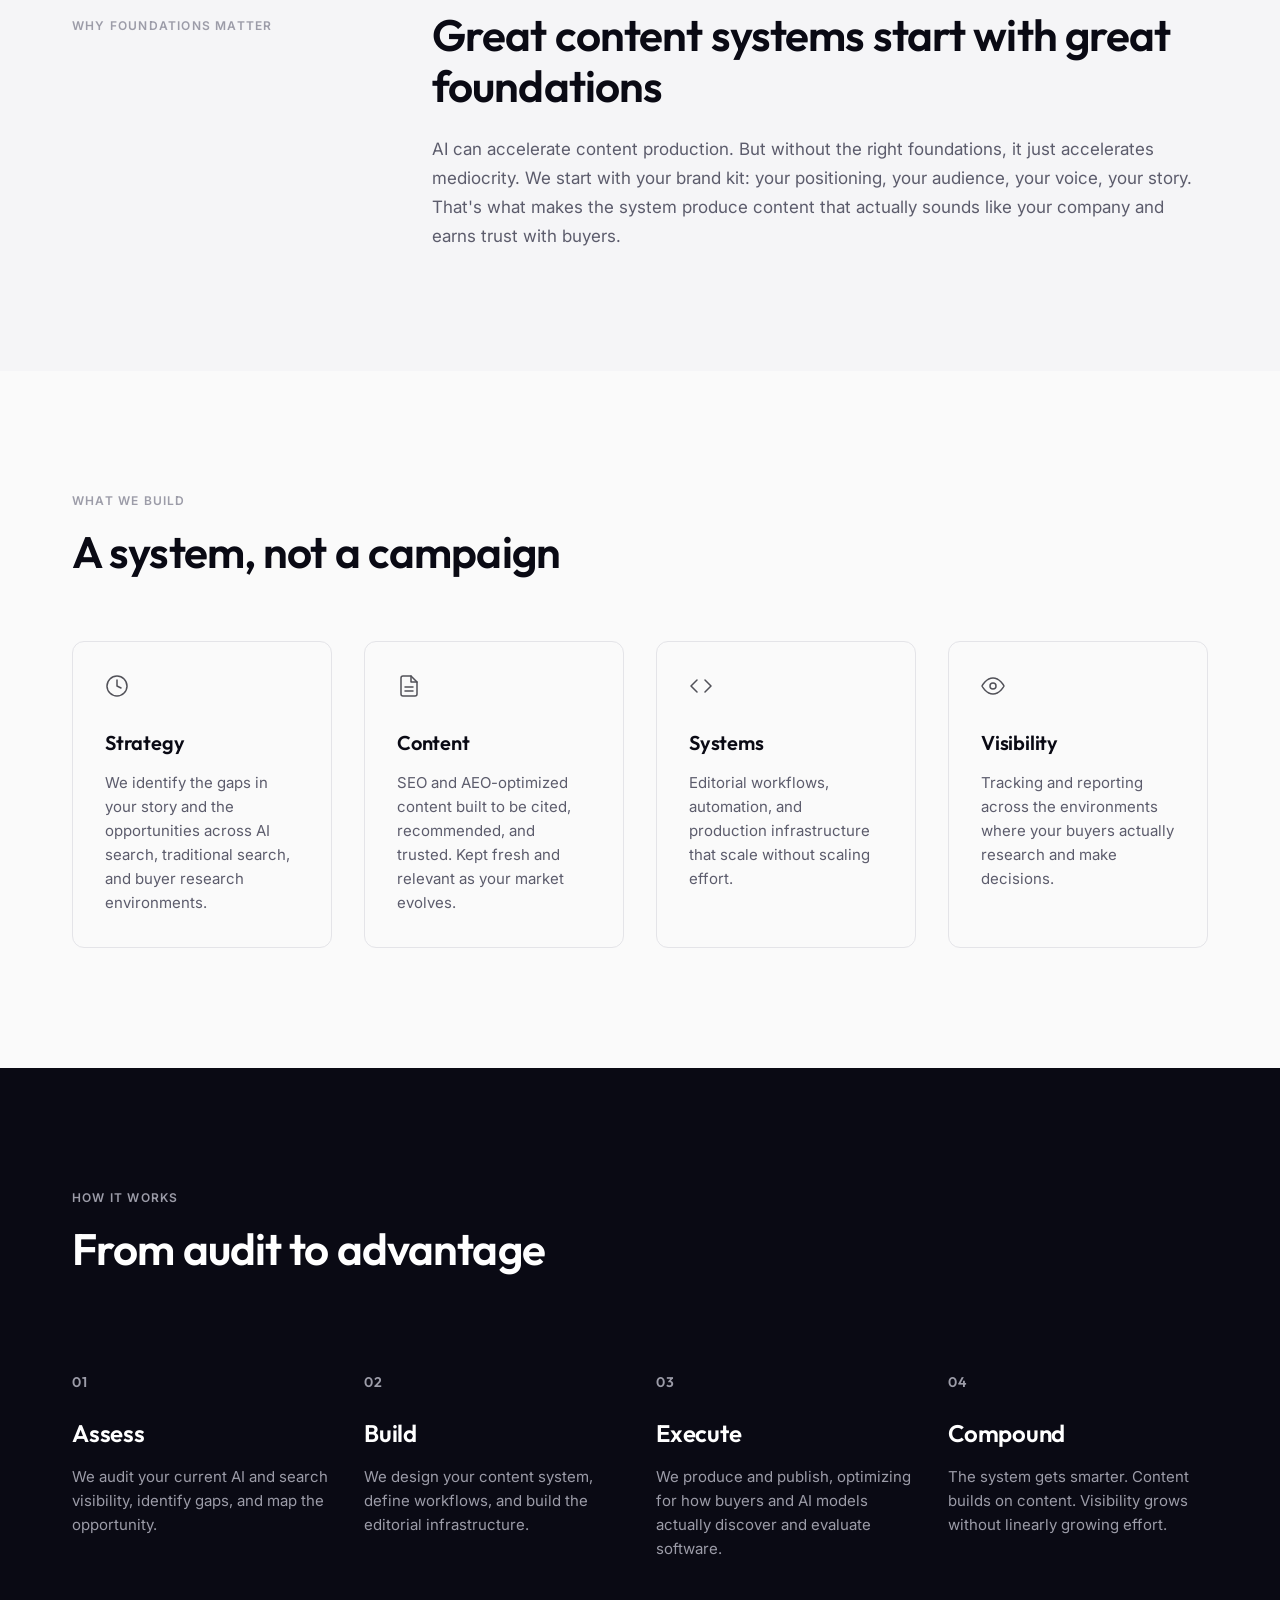
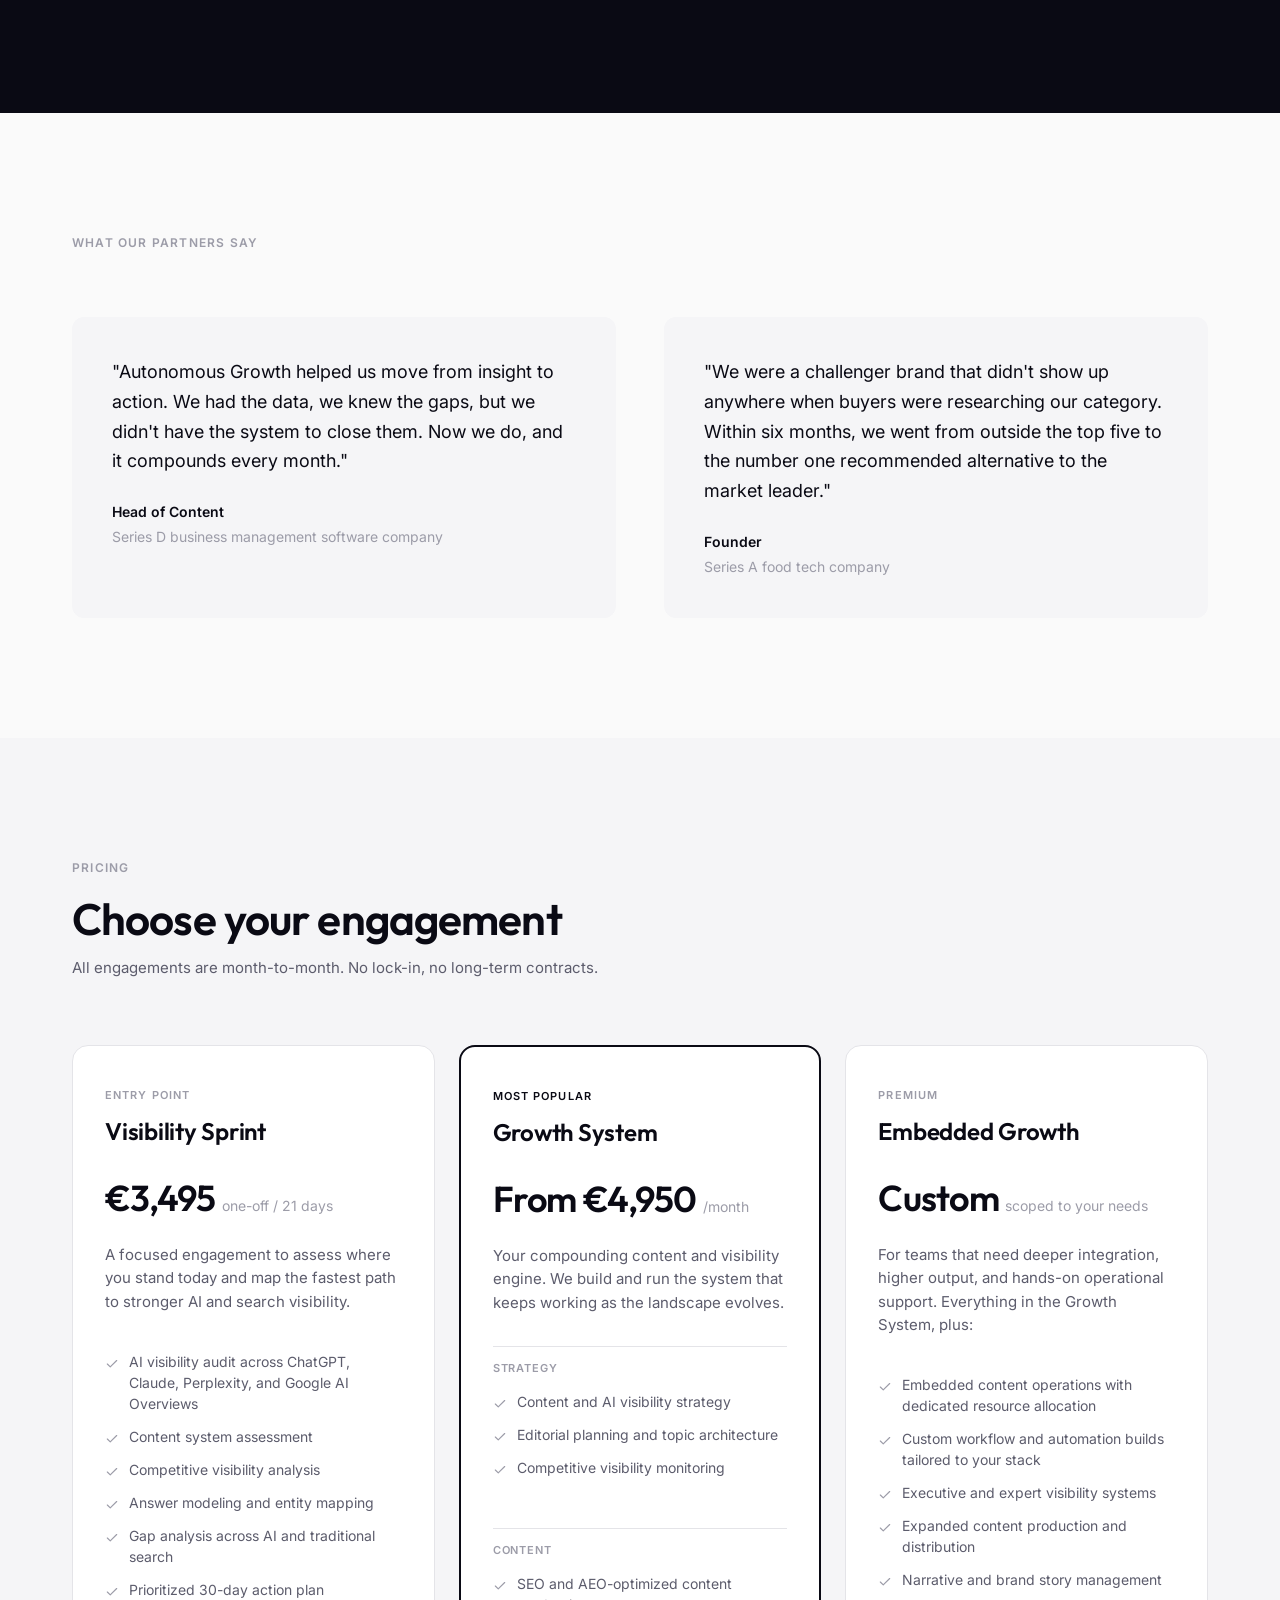
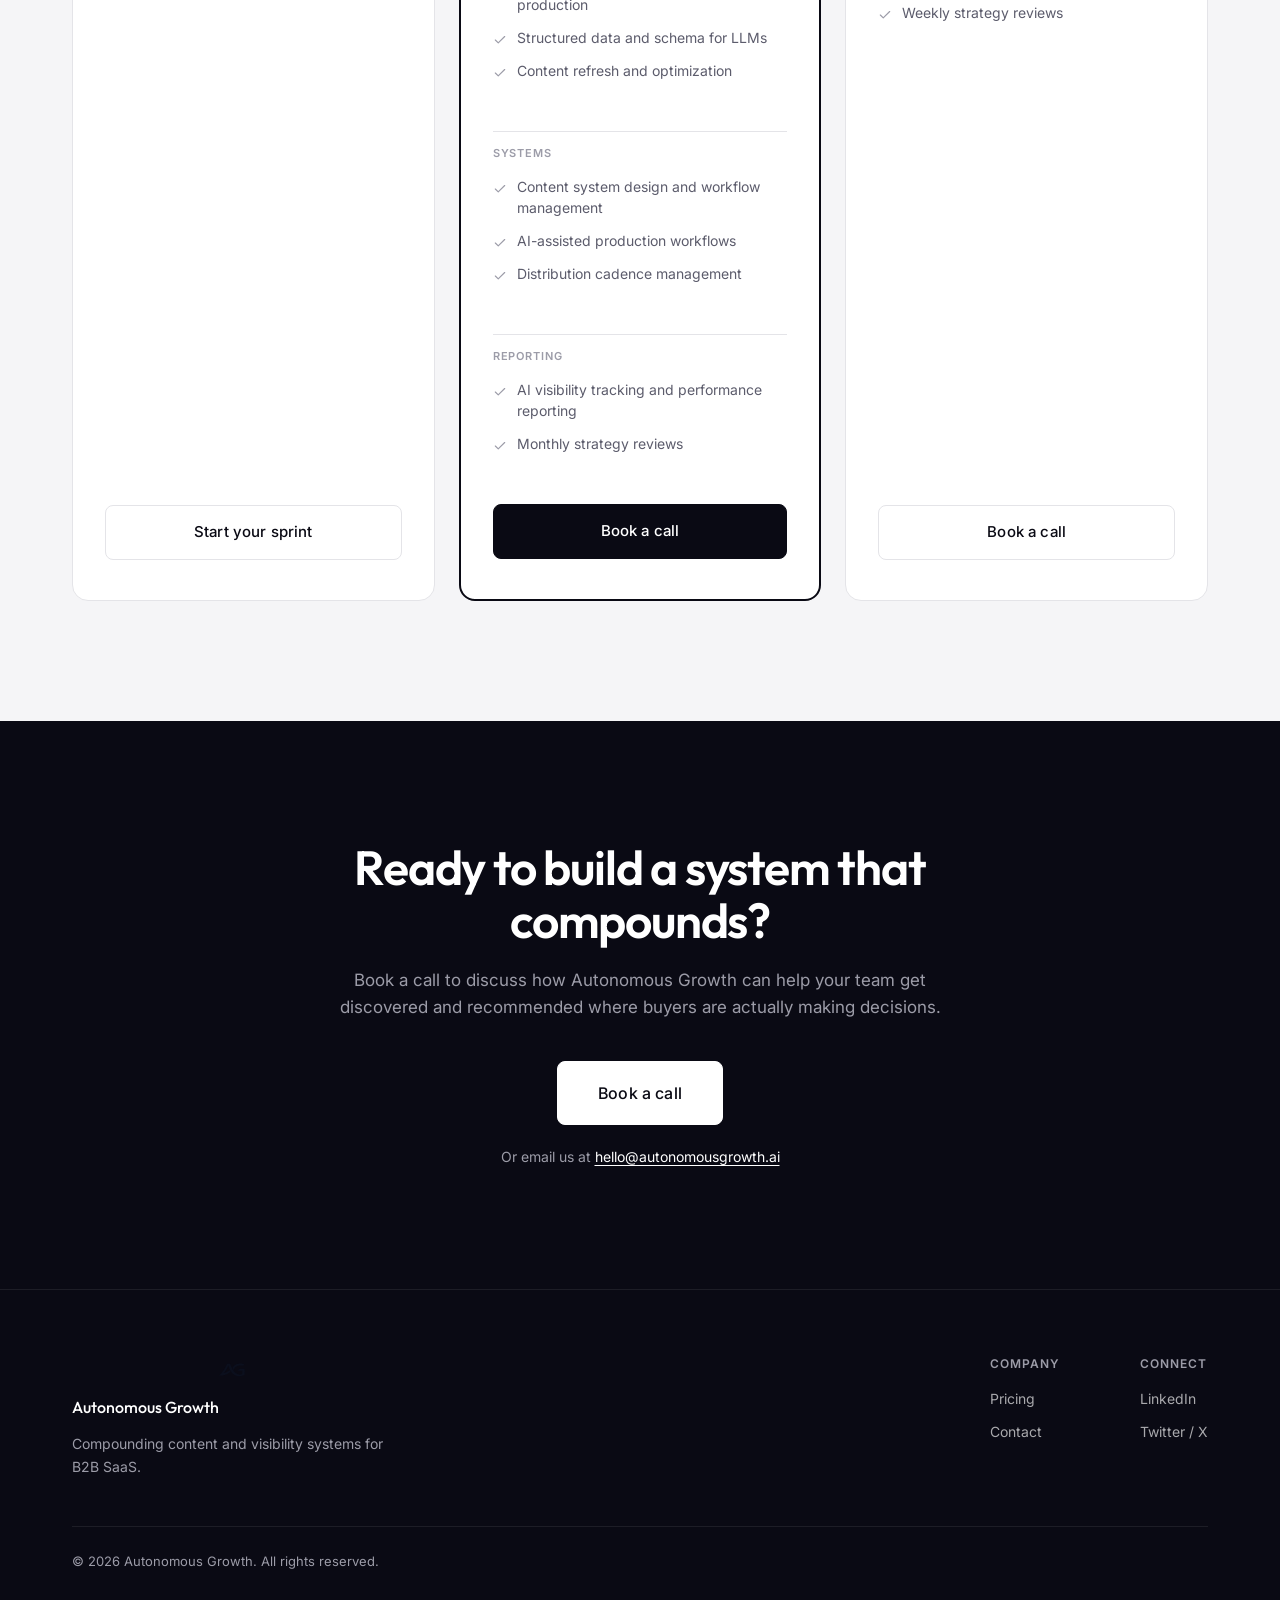
==== commit 4e5dc846: "Increase nav logo size and add hero spacing" ====
--- a/index.html
+++ b/index.html
@@ -29,8 +29,8 @@
 
 <style>
     /* Size overrides - best practice scaling */
-    .nav-logo-text { font-size: 1.125rem !important; }
-    .hero { padding-top: 100px !important; padding-bottom: 80px !important; min-height: auto !important; }
+    .nav-logo-text { font-size: 1.375rem !important; }
+    .hero { padding-top: 160px !important; padding-bottom: 80px !important; min-height: auto !important; }
     .hero h1, .hero-headline { font-size: 3.75rem !important; line-height: 1.08 !important; letter-spacing: -0.025em !important; }
     .hero p, .hero-subtext { font-size: 1.25rem !important; line-height: 1.6 !important; max-width: 540px !important; }
     .hero .btn, .hero .btn-primary, .hero .cta-button { font-size: 1.0625rem !important; padding: 16px 36px !important; }
@@ -38,7 +38,7 @@
     .ai-platforms { padding: 48px 0 56px !important; }
     @media (max-width: 768px) {
         .hero h1, .hero-headline { font-size: 2.5rem !important; line-height: 1.12 !important; }
-        .hero p, .hero-subtext { font-size: 1.125rem !important; }
+        .hero p, .hero-subtext { font-size: 1.375rem !important; }
         .hero { padding-top: 60px !important; padding-bottom: 60px !important; }
     }
 </style>
--- a/css/styles.css
+++ b/css/styles.css
@@ -206,7 +206,7 @@
 }
 
 .nav-logo-mark {
-  height: 36px;
+  height: 44px;
   width: auto;
 }
 
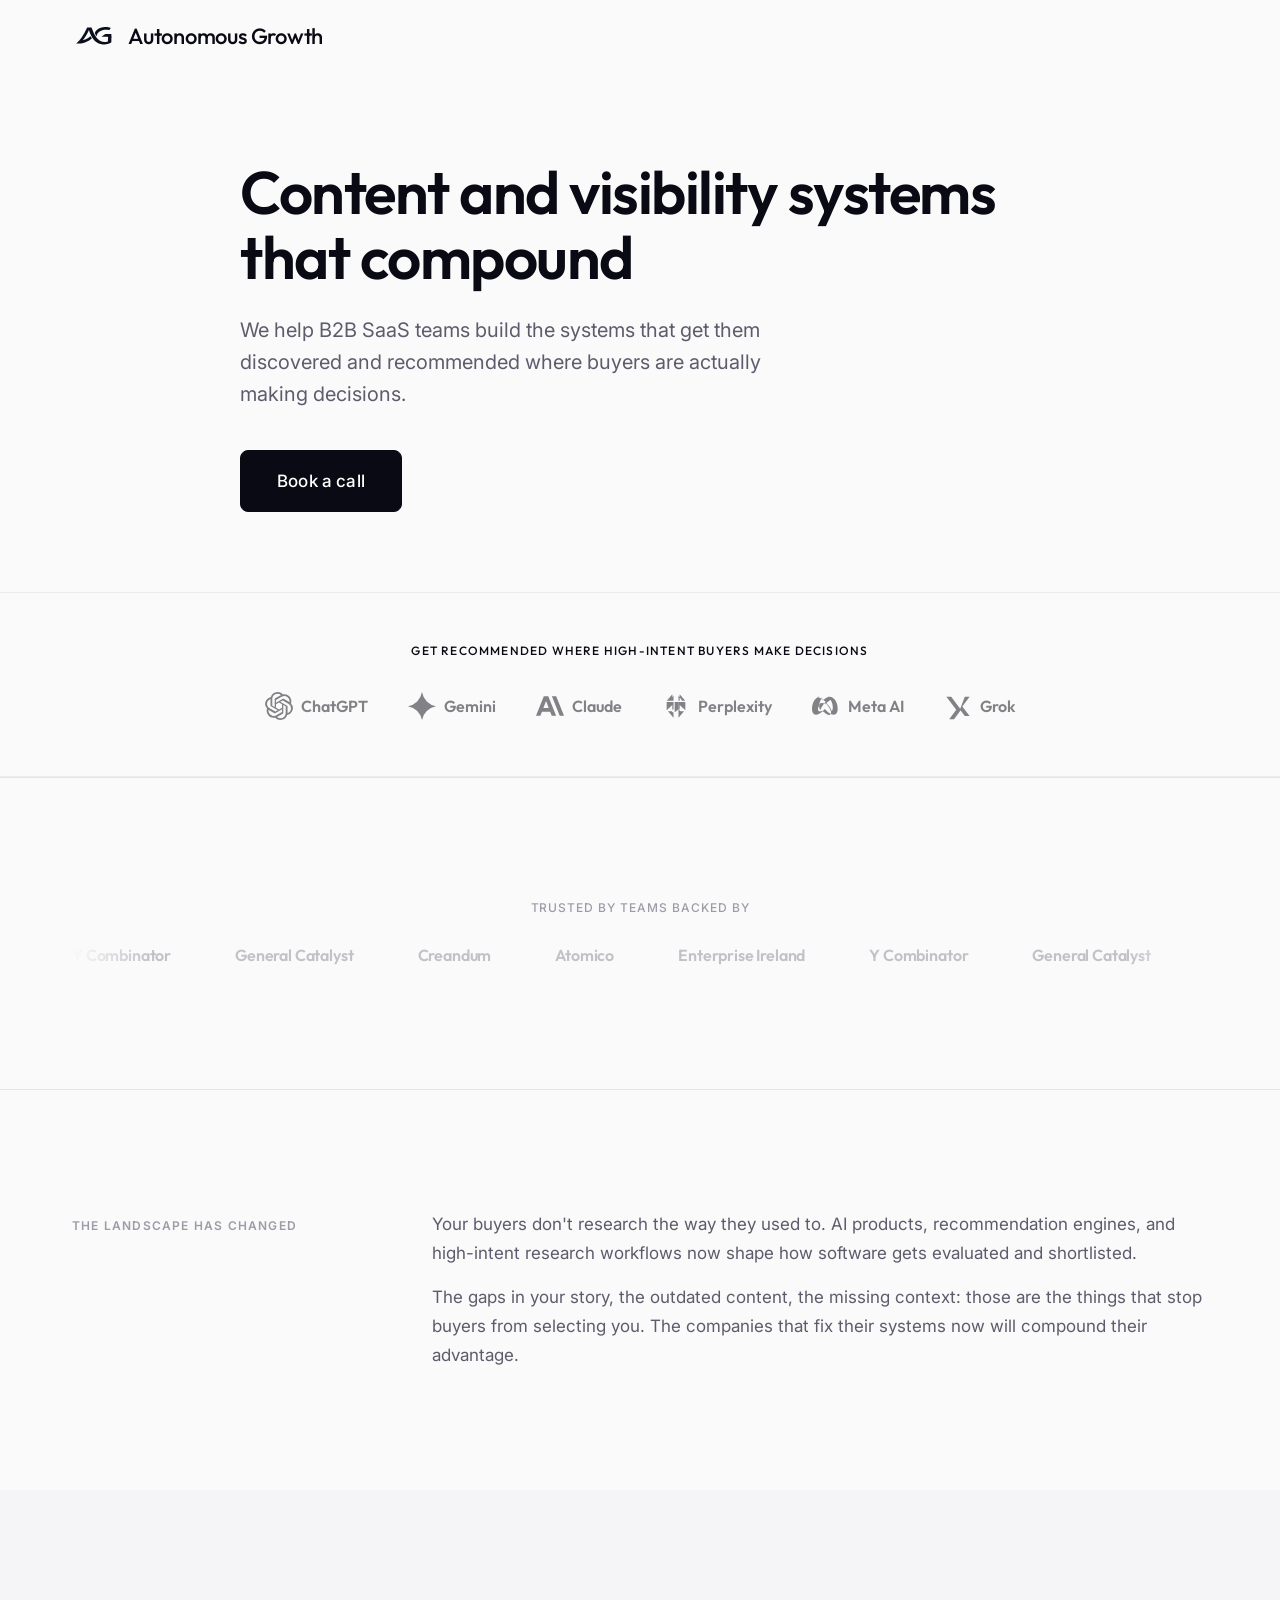
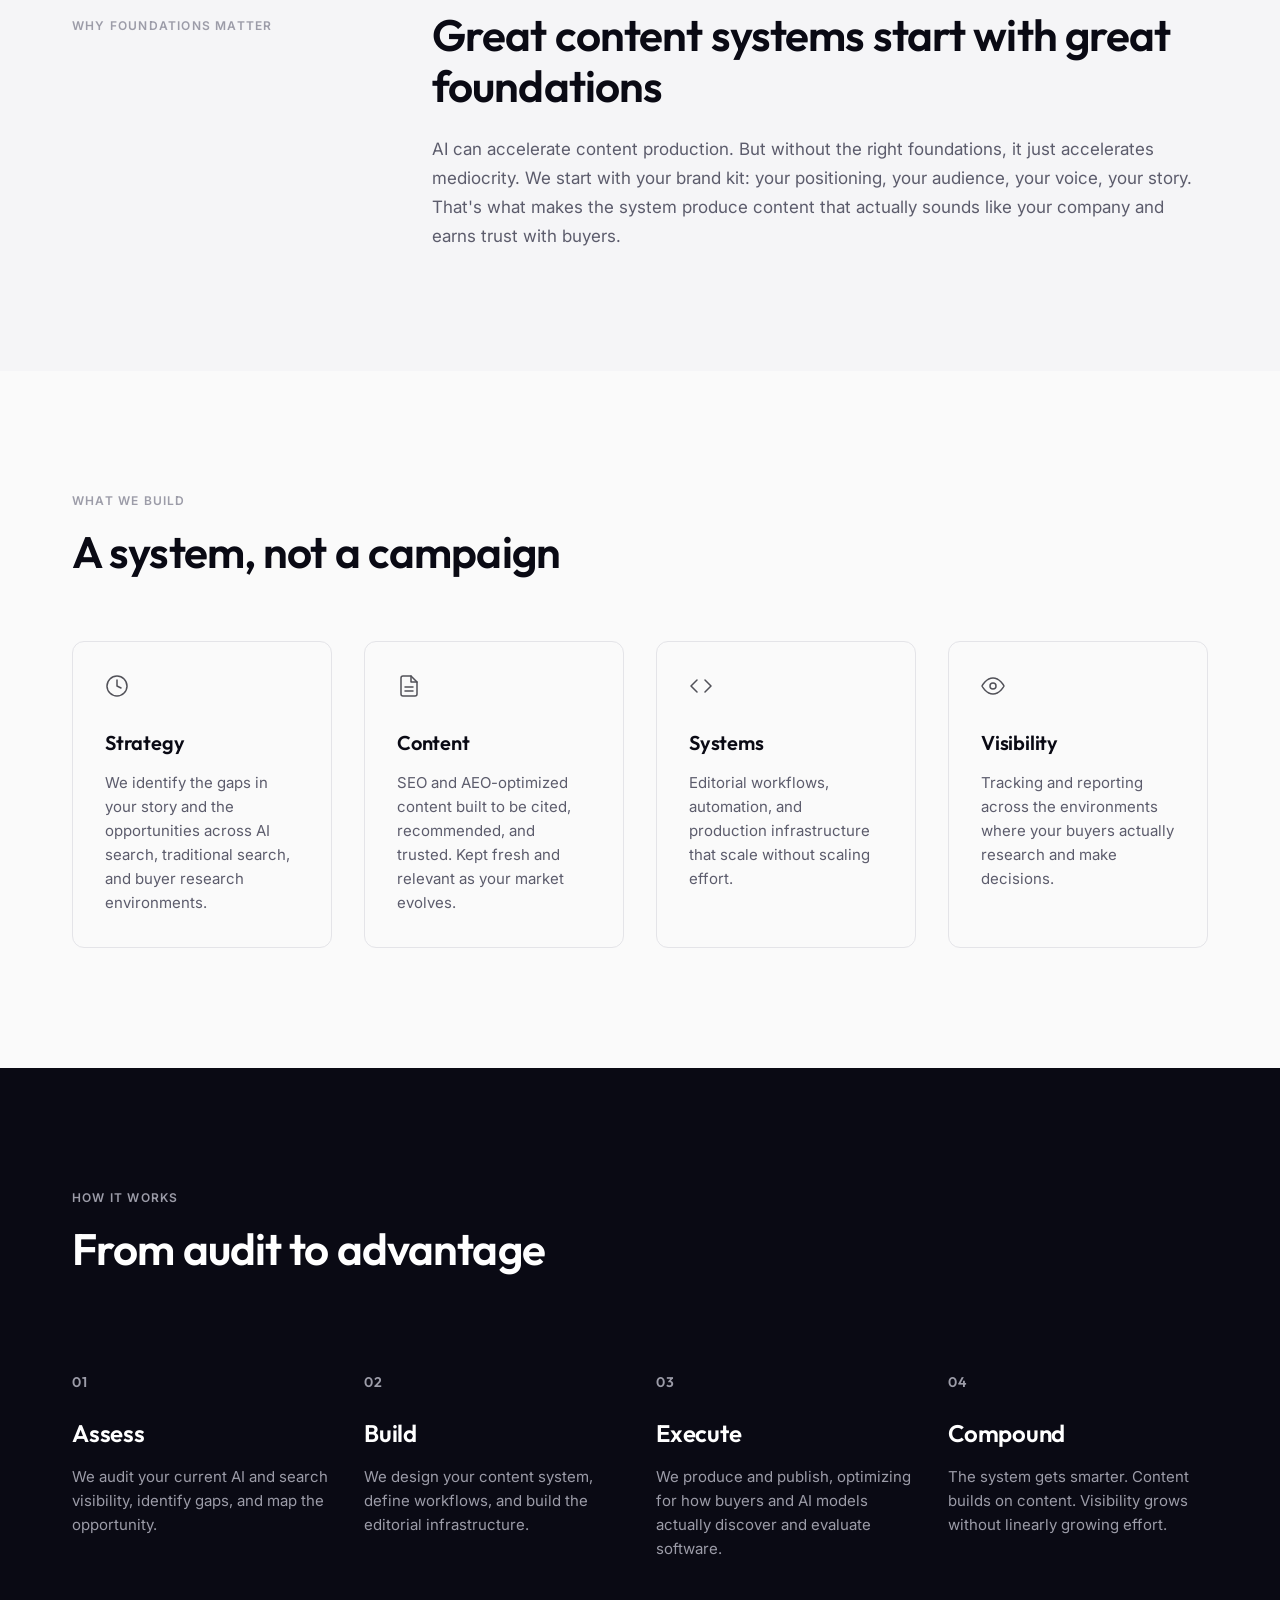
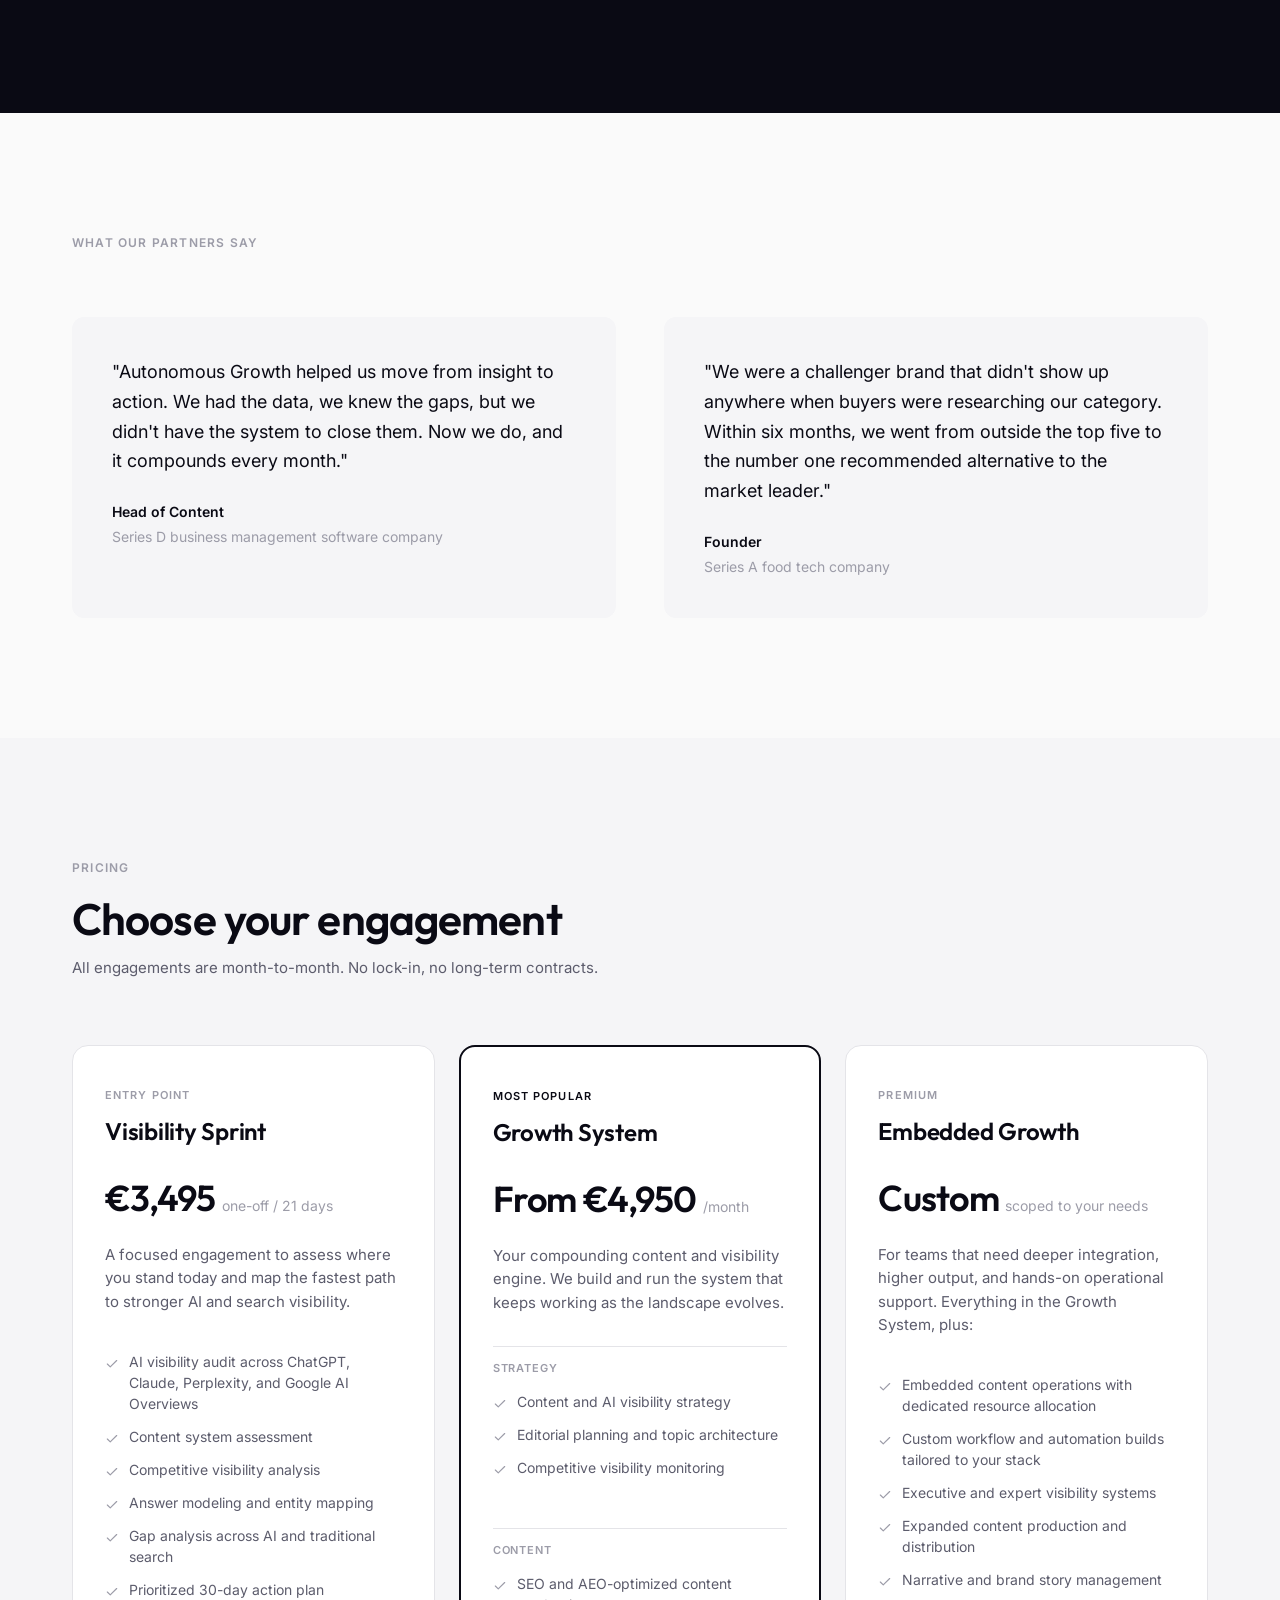
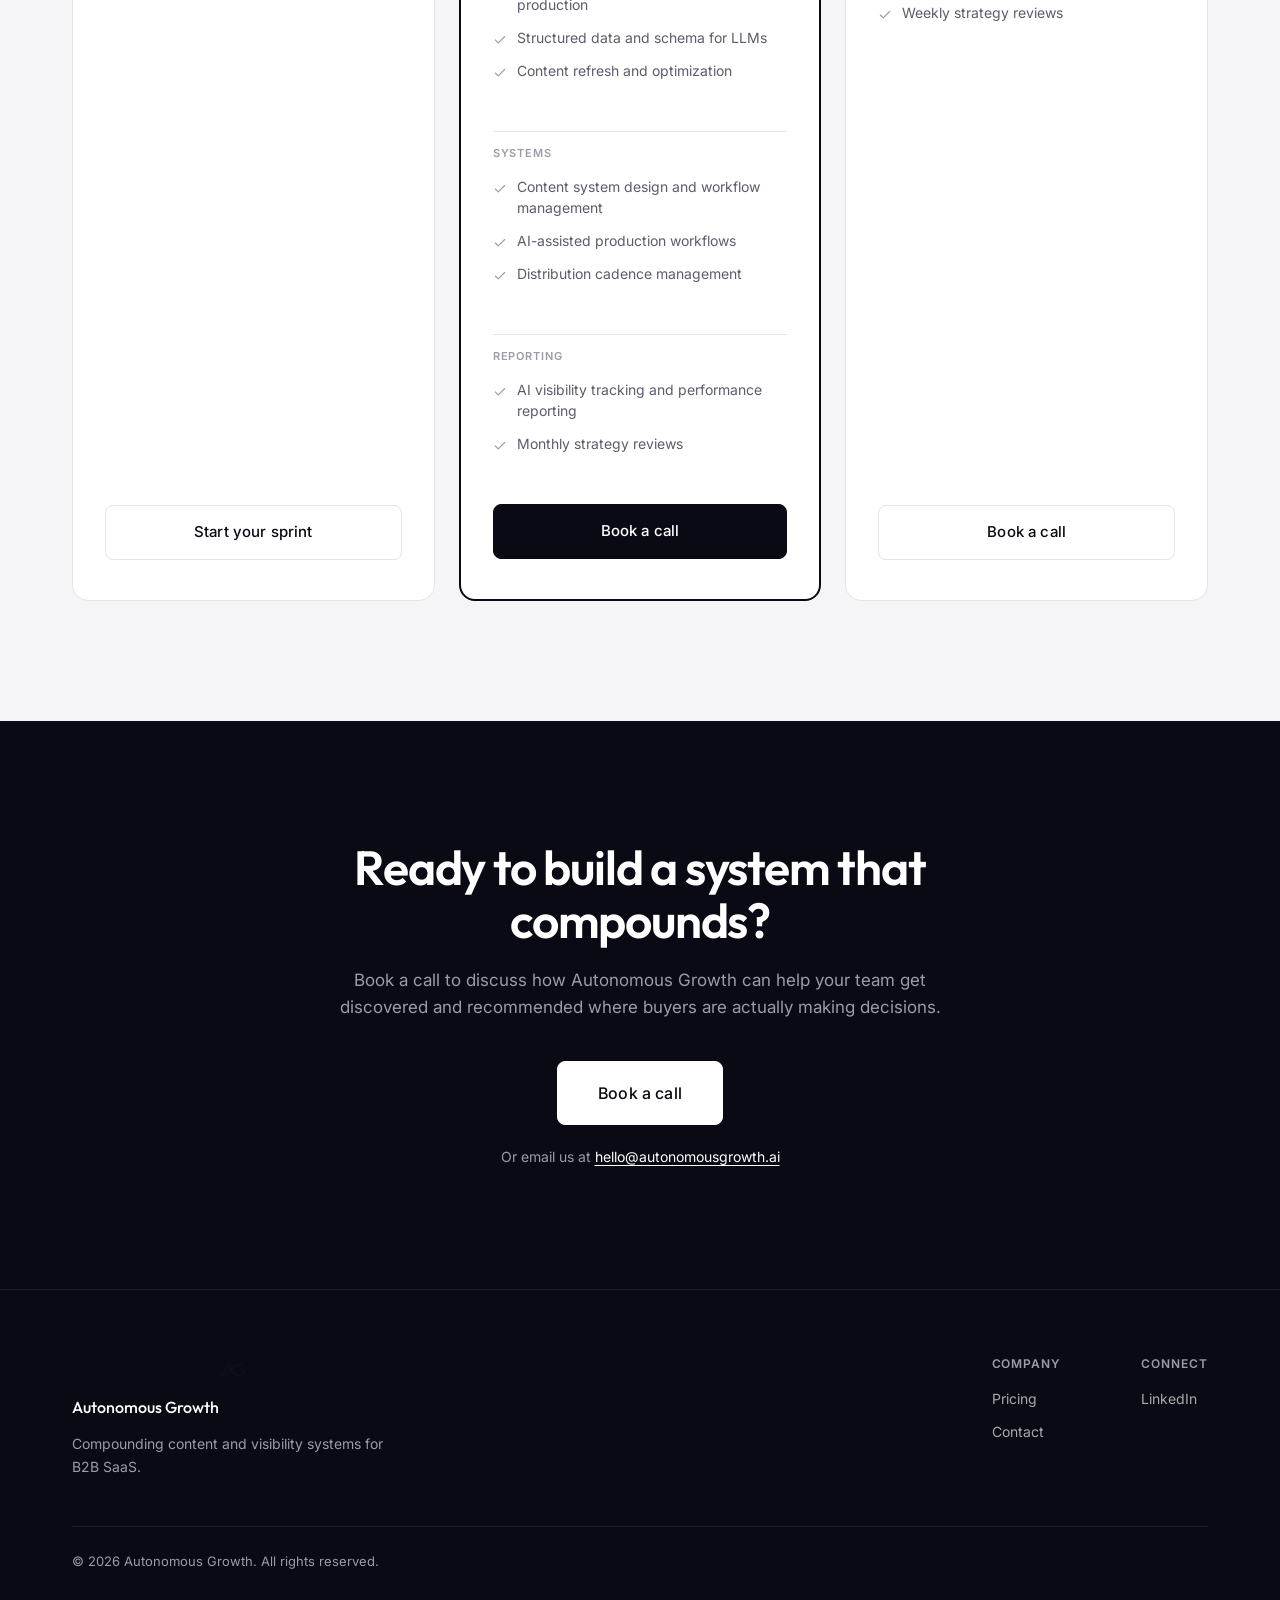
==== commit 949e961b: "Fix footer links, add LinkedIn, remove nav CTA and Twitter" ====
--- a/index.html
+++ b/index.html
@@ -48,11 +48,10 @@
   <!-- NAV -->
   <nav class="nav" id="nav">
     <div class="nav-inner">
-      <a href="#" class="nav-logo">
+      <a href="https://calendar.google.com/calendar/appointments/schedules/AcZssZ3KRzBx-3jqwqCvSJIZaa9-cYLSKNVIgiRJNJzVREsaXpHnuAzo4vR979NyED0Jrs0bhc2fBepQ" target="_blank" rel="noopener" class="nav-logo">
         <img src="assets/ag-monogram.svg" alt="AG" class="nav-logo-mark">
         <span class="nav-logo-text">Autonomous Growth</span>
       </a>
-      <a href="#book-a-call" class="btn btn-sm">Book a call</a>
     </div>
   </nav>
 
@@ -62,7 +61,7 @@
       <div class="hero-content">
         <h1 class="hero-headline">Content and visibility systems that compound</h1>
         <p class="hero-sub">We help B2B SaaS teams build the systems that get them discovered and recommended where buyers are actually making decisions.</p>
-        <a href="#book-a-call" class="btn btn-lg">Book a call</a>
+        <a href="https://calendar.google.com/calendar/appointments/schedules/AcZssZ3KRzBx-3jqwqCvSJIZaa9-cYLSKNVIgiRJNJzVREsaXpHnuAzo4vR979NyED0Jrs0bhc2fBepQ" target="_blank" rel="noopener" class="btn btn-lg">Book a call</a>
       </div>
     </div>
   </section>
@@ -287,7 +286,7 @@
             <li>Gap analysis across AI and traditional search</li>
             <li>Prioritized 30-day action plan</li>
           </ul>
-          <a href="#book-a-call" class="btn btn-outline">Start your sprint</a>
+          <a href="https://calendar.google.com/calendar/appointments/schedules/AcZssZ3KRzBx-3jqwqCvSJIZaa9-cYLSKNVIgiRJNJzVREsaXpHnuAzo4vR979NyED0Jrs0bhc2fBepQ" target="_blank" rel="noopener" class="btn btn-outline">Start your sprint</a>
         </div>
 
         <!-- Growth System -->
@@ -332,7 +331,7 @@
               <li>Monthly strategy reviews</li>
             </ul>
           </div>
-          <a href="#book-a-call" class="btn">Book a call</a>
+          <a href="https://calendar.google.com/calendar/appointments/schedules/AcZssZ3KRzBx-3jqwqCvSJIZaa9-cYLSKNVIgiRJNJzVREsaXpHnuAzo4vR979NyED0Jrs0bhc2fBepQ" target="_blank" rel="noopener" class="btn">Book a call</a>
         </div>
 
         <!-- Embedded Growth -->
@@ -354,7 +353,7 @@
             <li>Narrative and brand story management</li>
             <li>Weekly strategy reviews</li>
           </ul>
-          <a href="#book-a-call" class="btn btn-outline">Book a call</a>
+          <a href="https://calendar.google.com/calendar/appointments/schedules/AcZssZ3KRzBx-3jqwqCvSJIZaa9-cYLSKNVIgiRJNJzVREsaXpHnuAzo4vR979NyED0Jrs0bhc2fBepQ" target="_blank" rel="noopener" class="btn btn-outline">Book a call</a>
         </div>
 
       </div>
@@ -367,7 +366,7 @@
       <div class="cta-content">
         <h2 class="cta-headline">Ready to build a system that compounds?</h2>
         <p class="cta-sub">Book a call to discuss how Autonomous Growth can help your team get discovered and recommended where buyers are actually making decisions.</p>
-        <a href="#" class="btn btn-lg btn-light" id="cta-book-btn">Book a call</a>
+        <a href="https://calendar.google.com/calendar/appointments/schedules/AcZssZ3KRzBx-3jqwqCvSJIZaa9-cYLSKNVIgiRJNJzVREsaXpHnuAzo4vR979NyED0Jrs0bhc2fBepQ" target="_blank" rel="noopener" class="btn btn-lg btn-light" id="cta-book-btn">Book a call</a>
         <p class="cta-note">Or email us at <a href="mailto:hello@autonomousgrowth.ai">hello@autonomousgrowth.ai</a></p>
       </div>
     </div>
@@ -390,8 +389,7 @@
           </div>
           <div class="footer-col">
             <span class="footer-col-label">Connect</span>
-            <a href="#" target="_blank" rel="noopener">LinkedIn</a>
-            <a href="#" target="_blank" rel="noopener">Twitter / X</a>
+            <a href="https://www.linkedin.com/company/autonomousgrowth/" target="_blank" rel="noopener" target="_blank" rel="noopener">LinkedIn</a>
           </div>
         </div>
       </div>
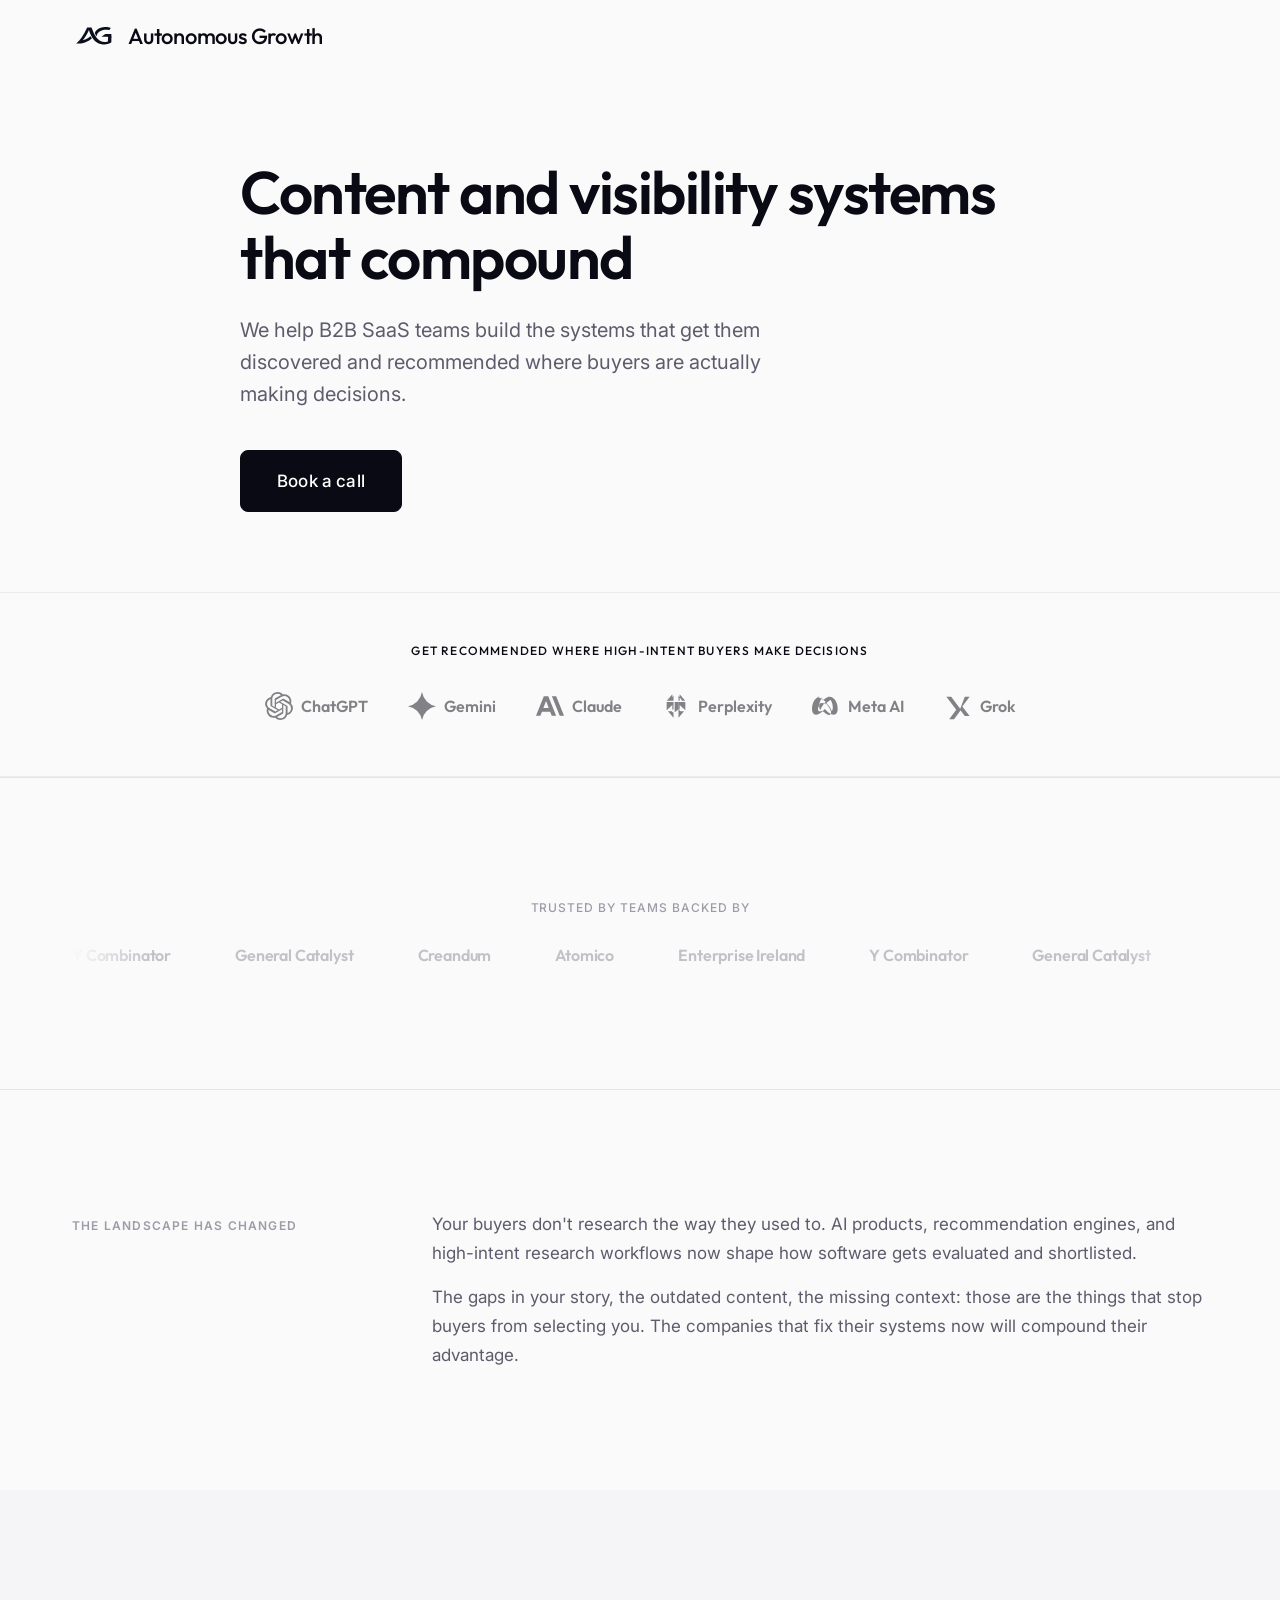
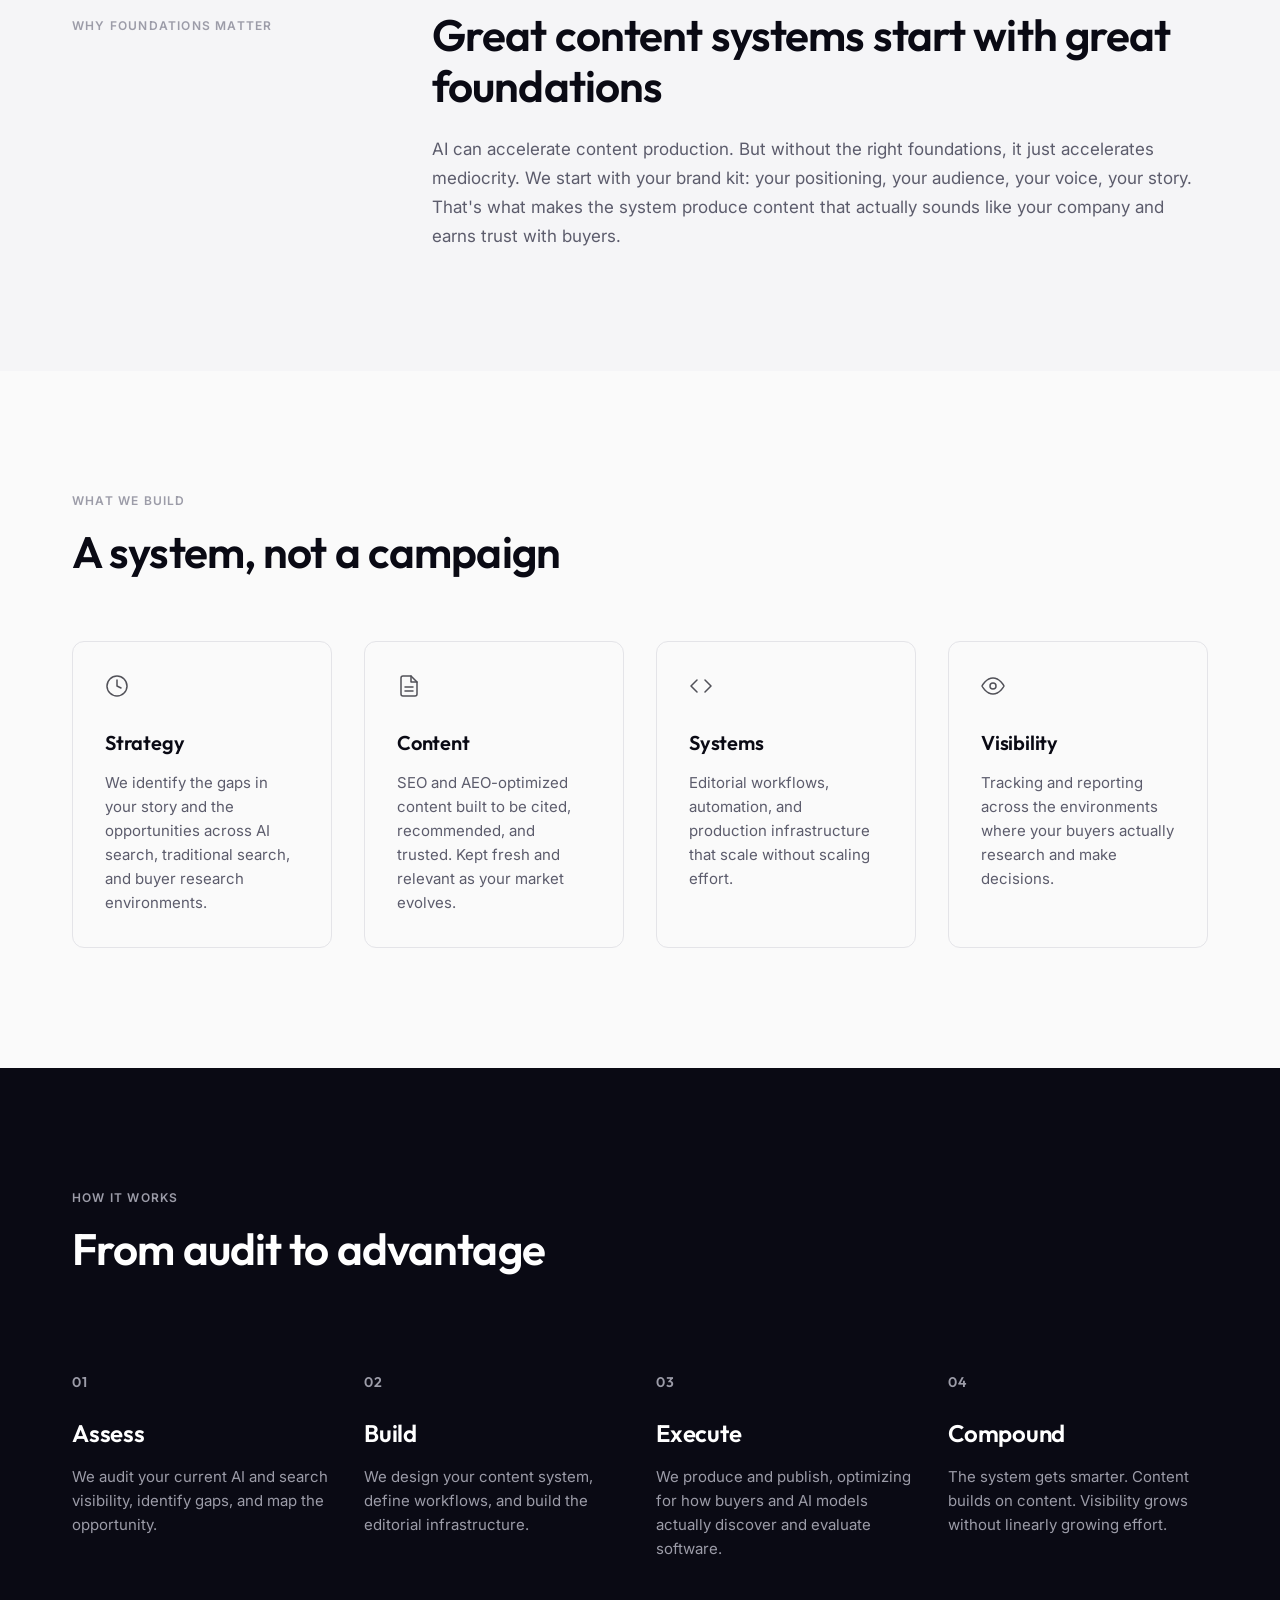
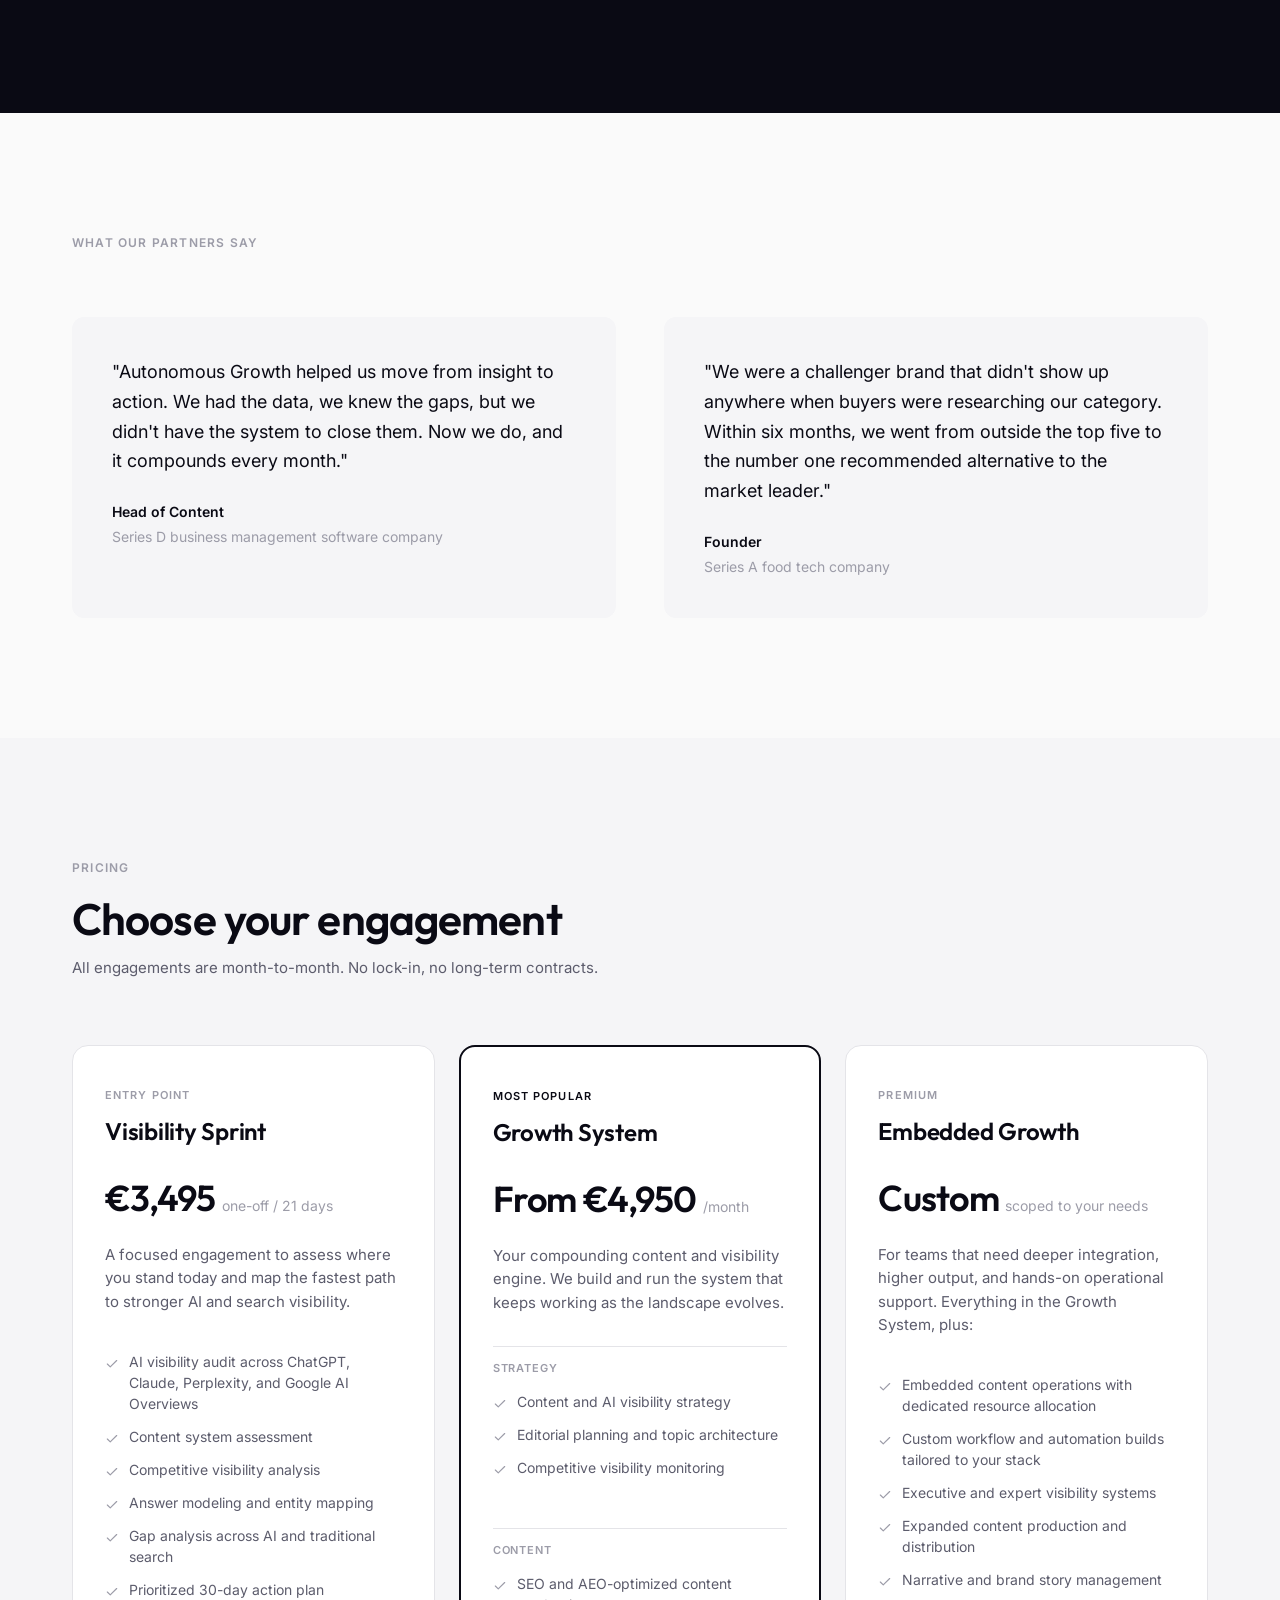
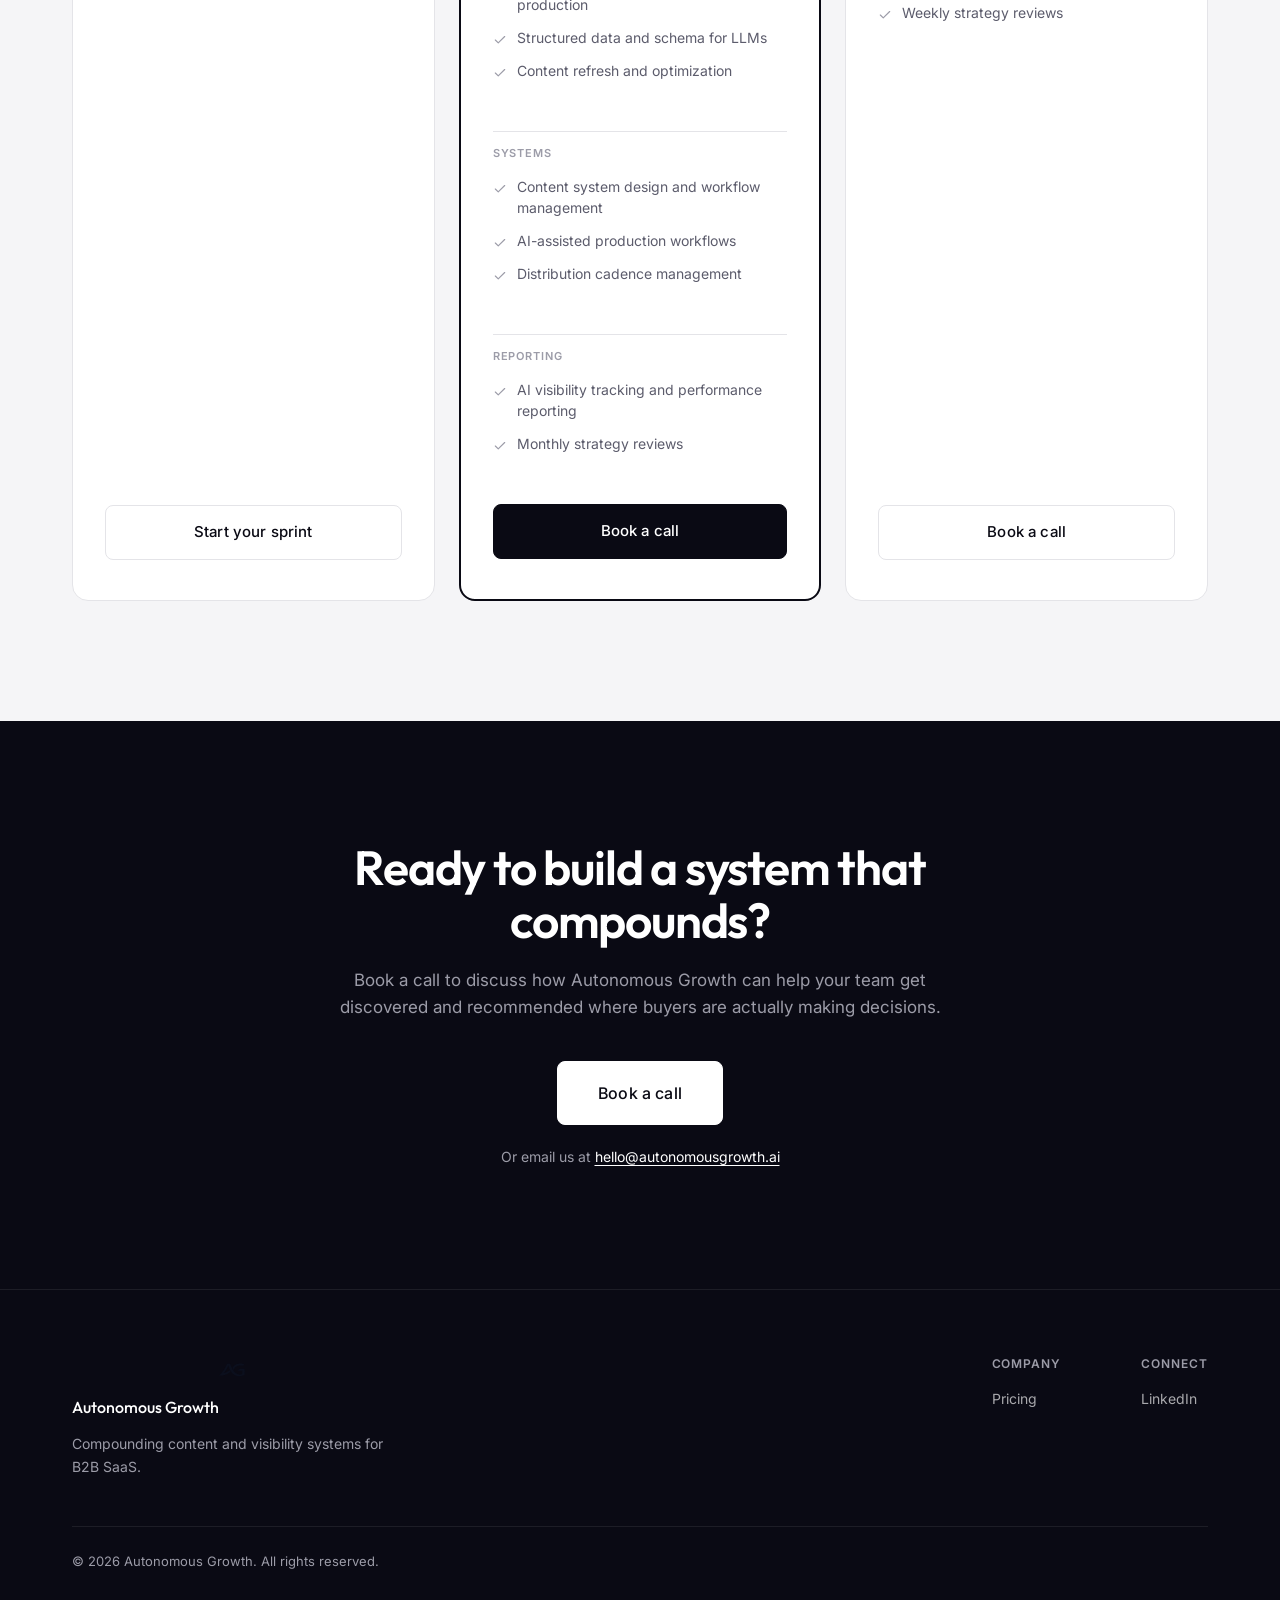
==== commit eeaae0ba: "Update favicons and OG image with new monogram, remove Contact link" ====
--- a/index.html
+++ b/index.html
@@ -385,7 +385,6 @@
           <div class="footer-col">
             <span class="footer-col-label">Company</span>
             <a href="#pricing">Pricing</a>
-            <a href="mailto:hello@autonomousgrowth.ai">Contact</a>
           </div>
           <div class="footer-col">
             <span class="footer-col-label">Connect</span>
